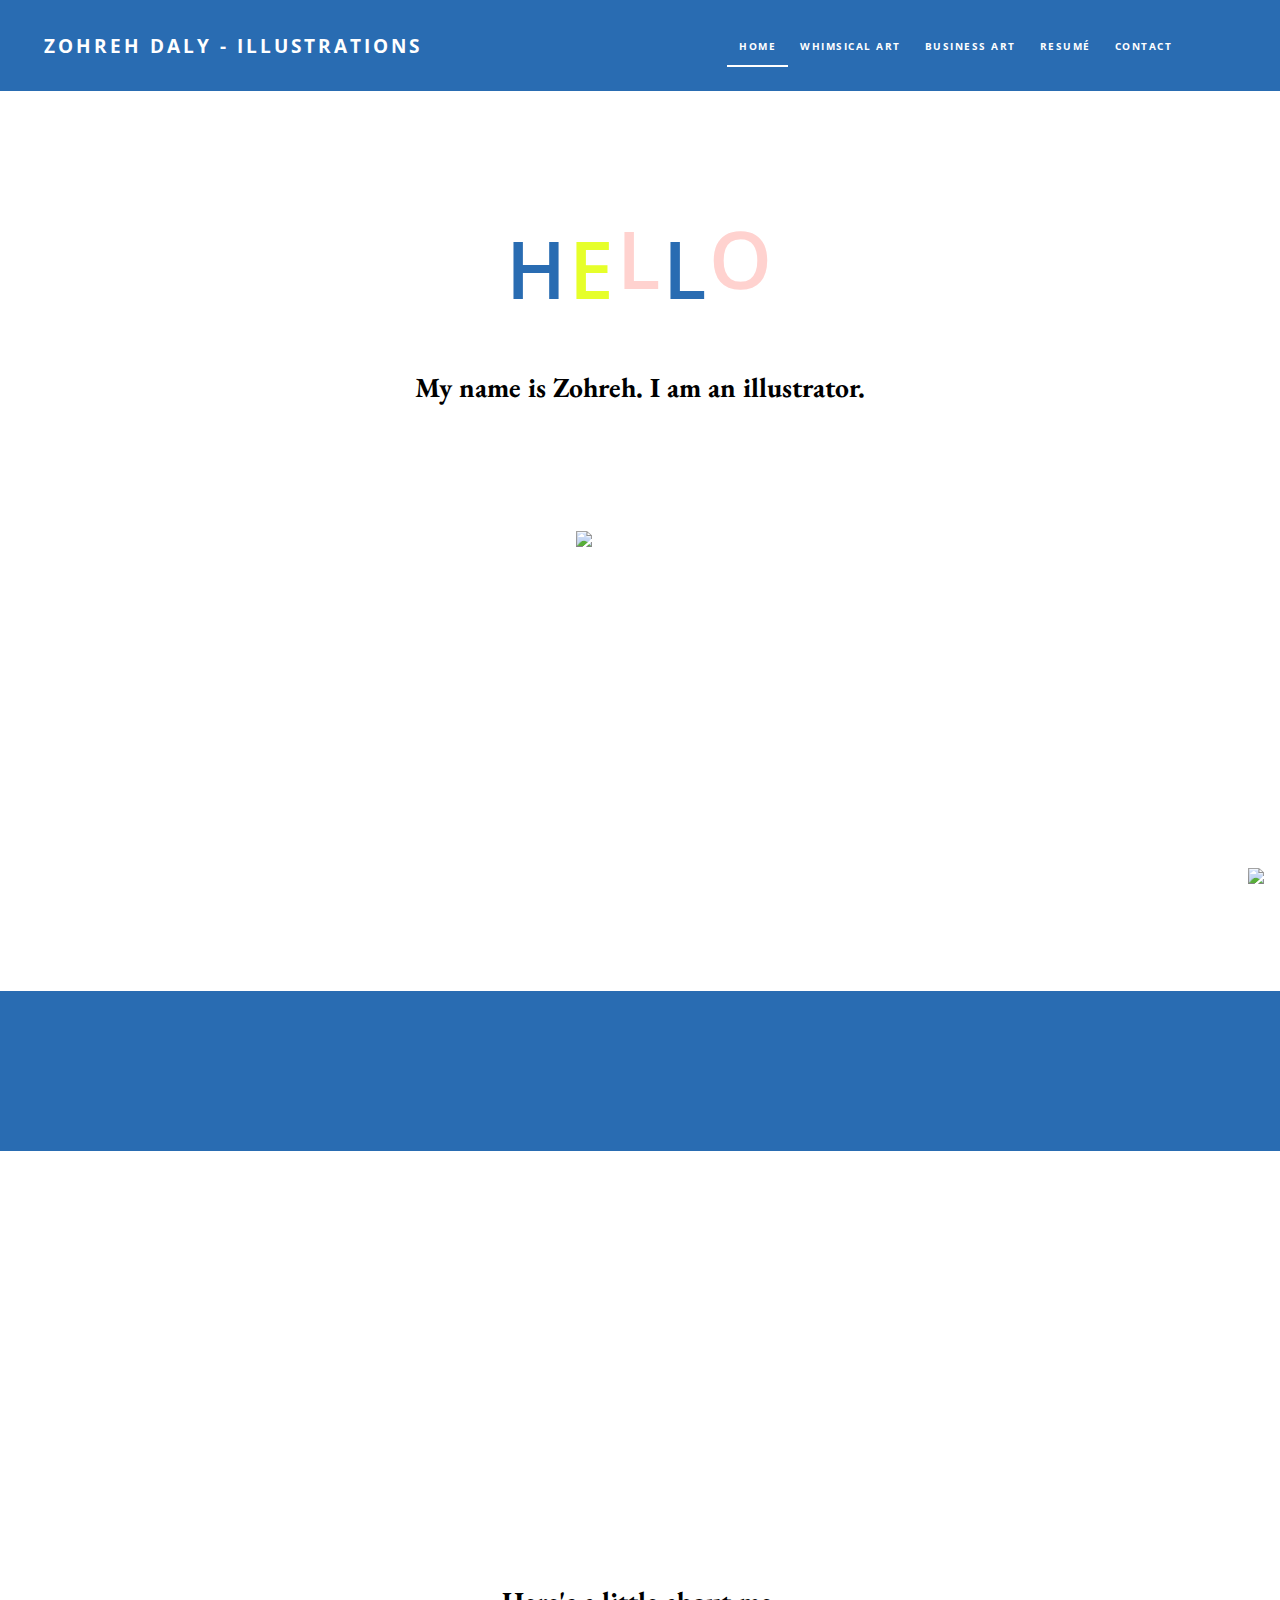
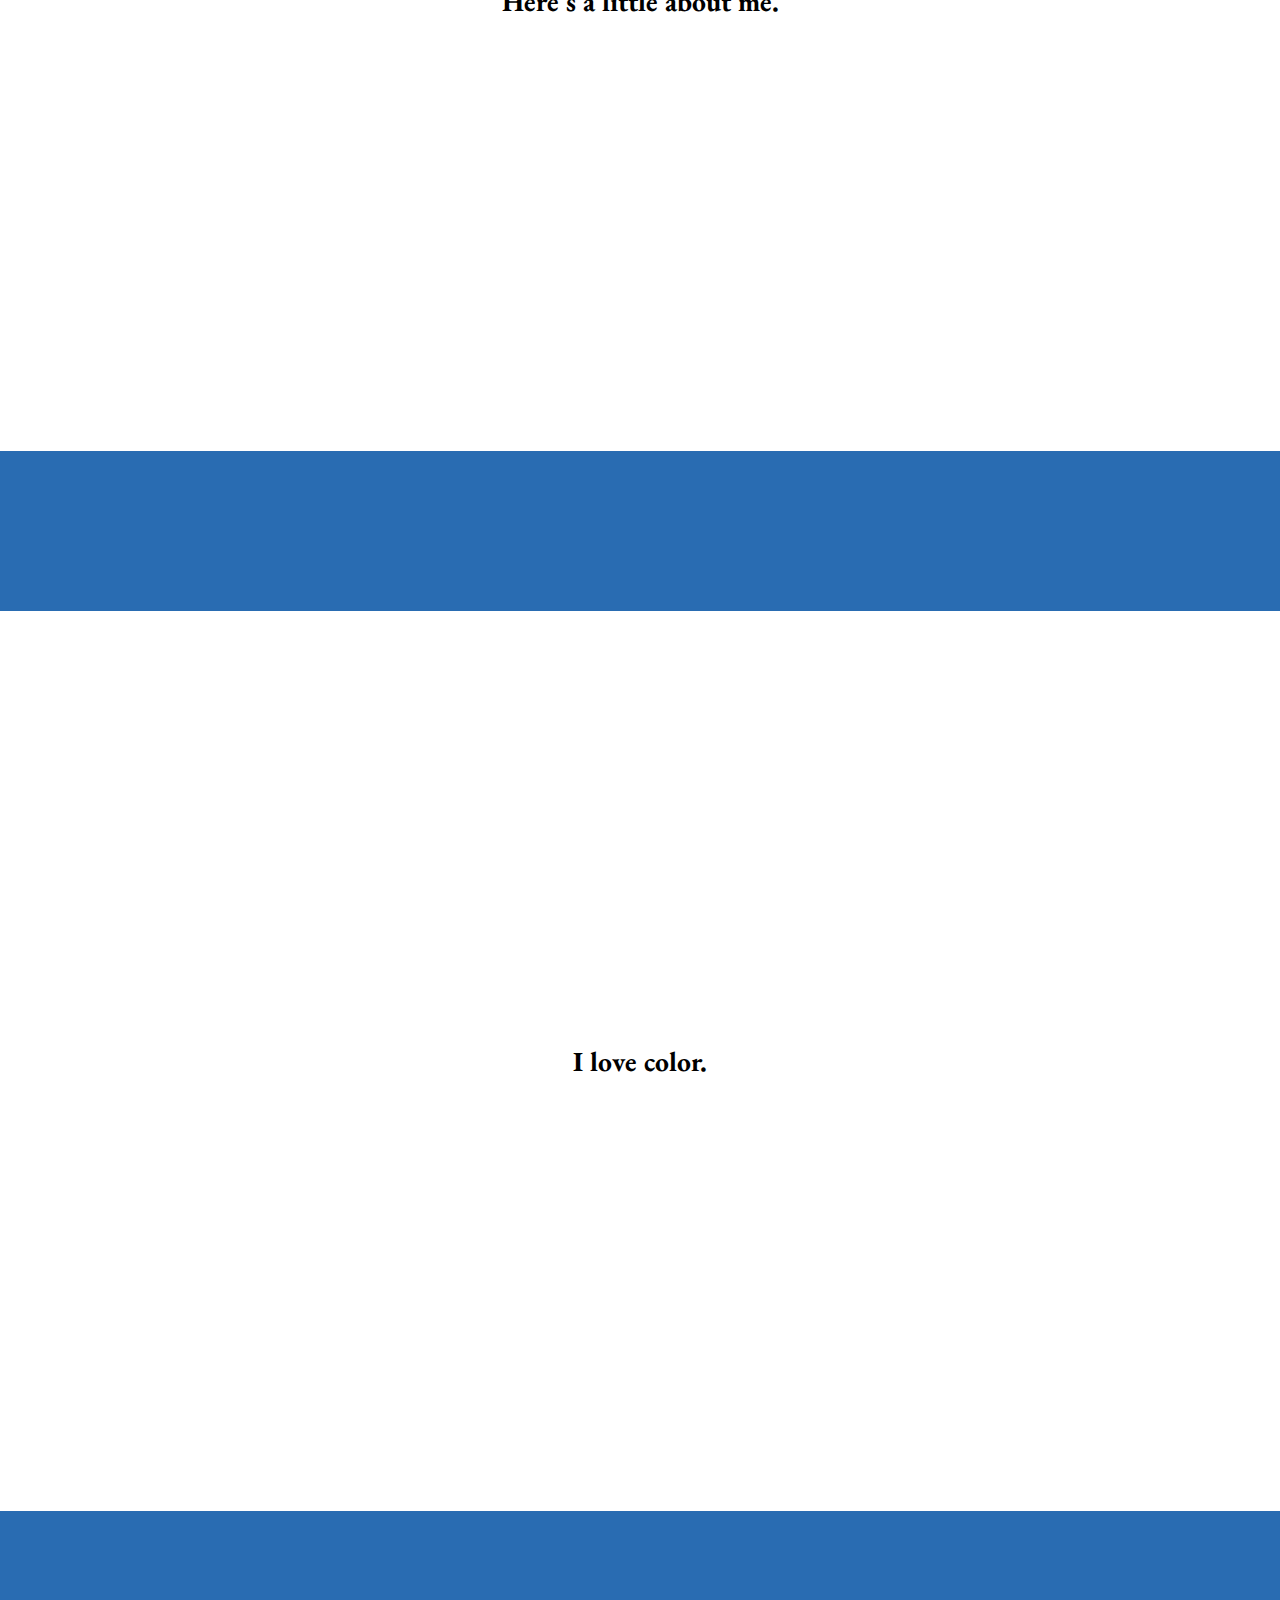
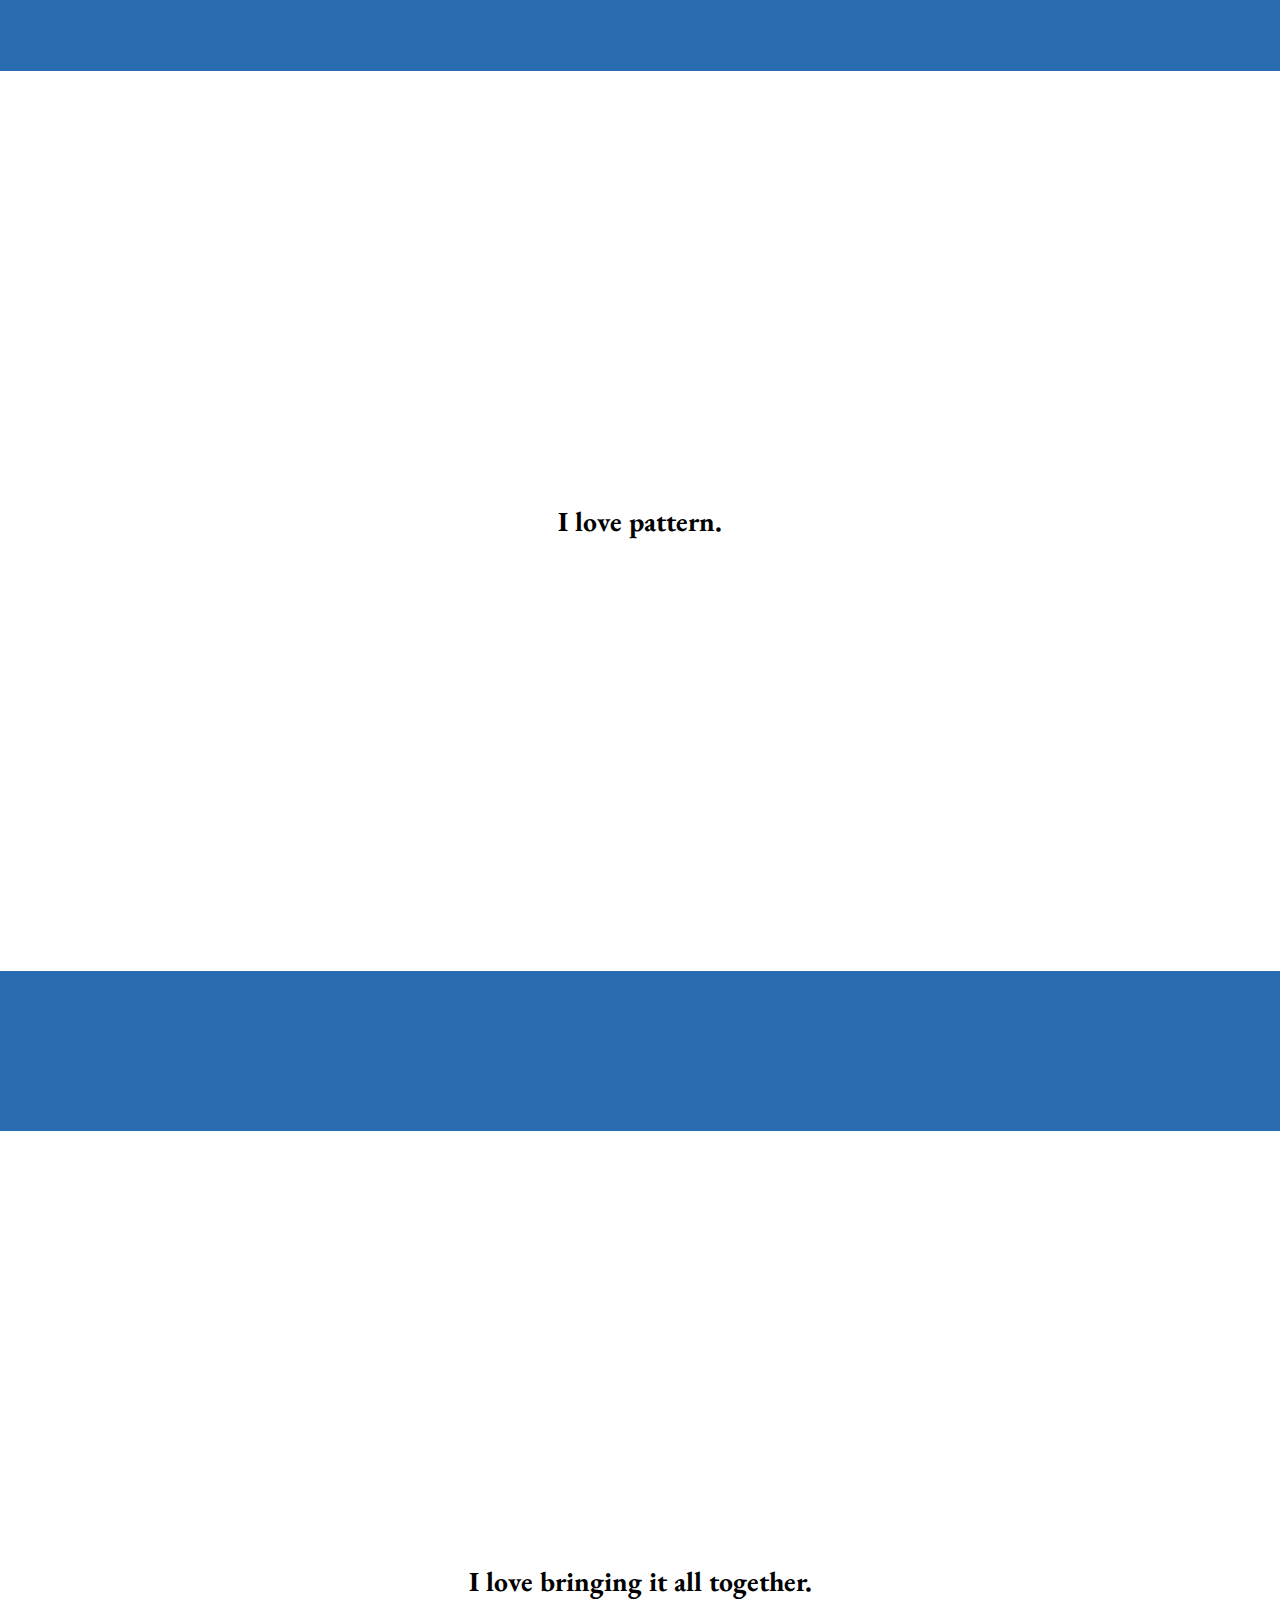
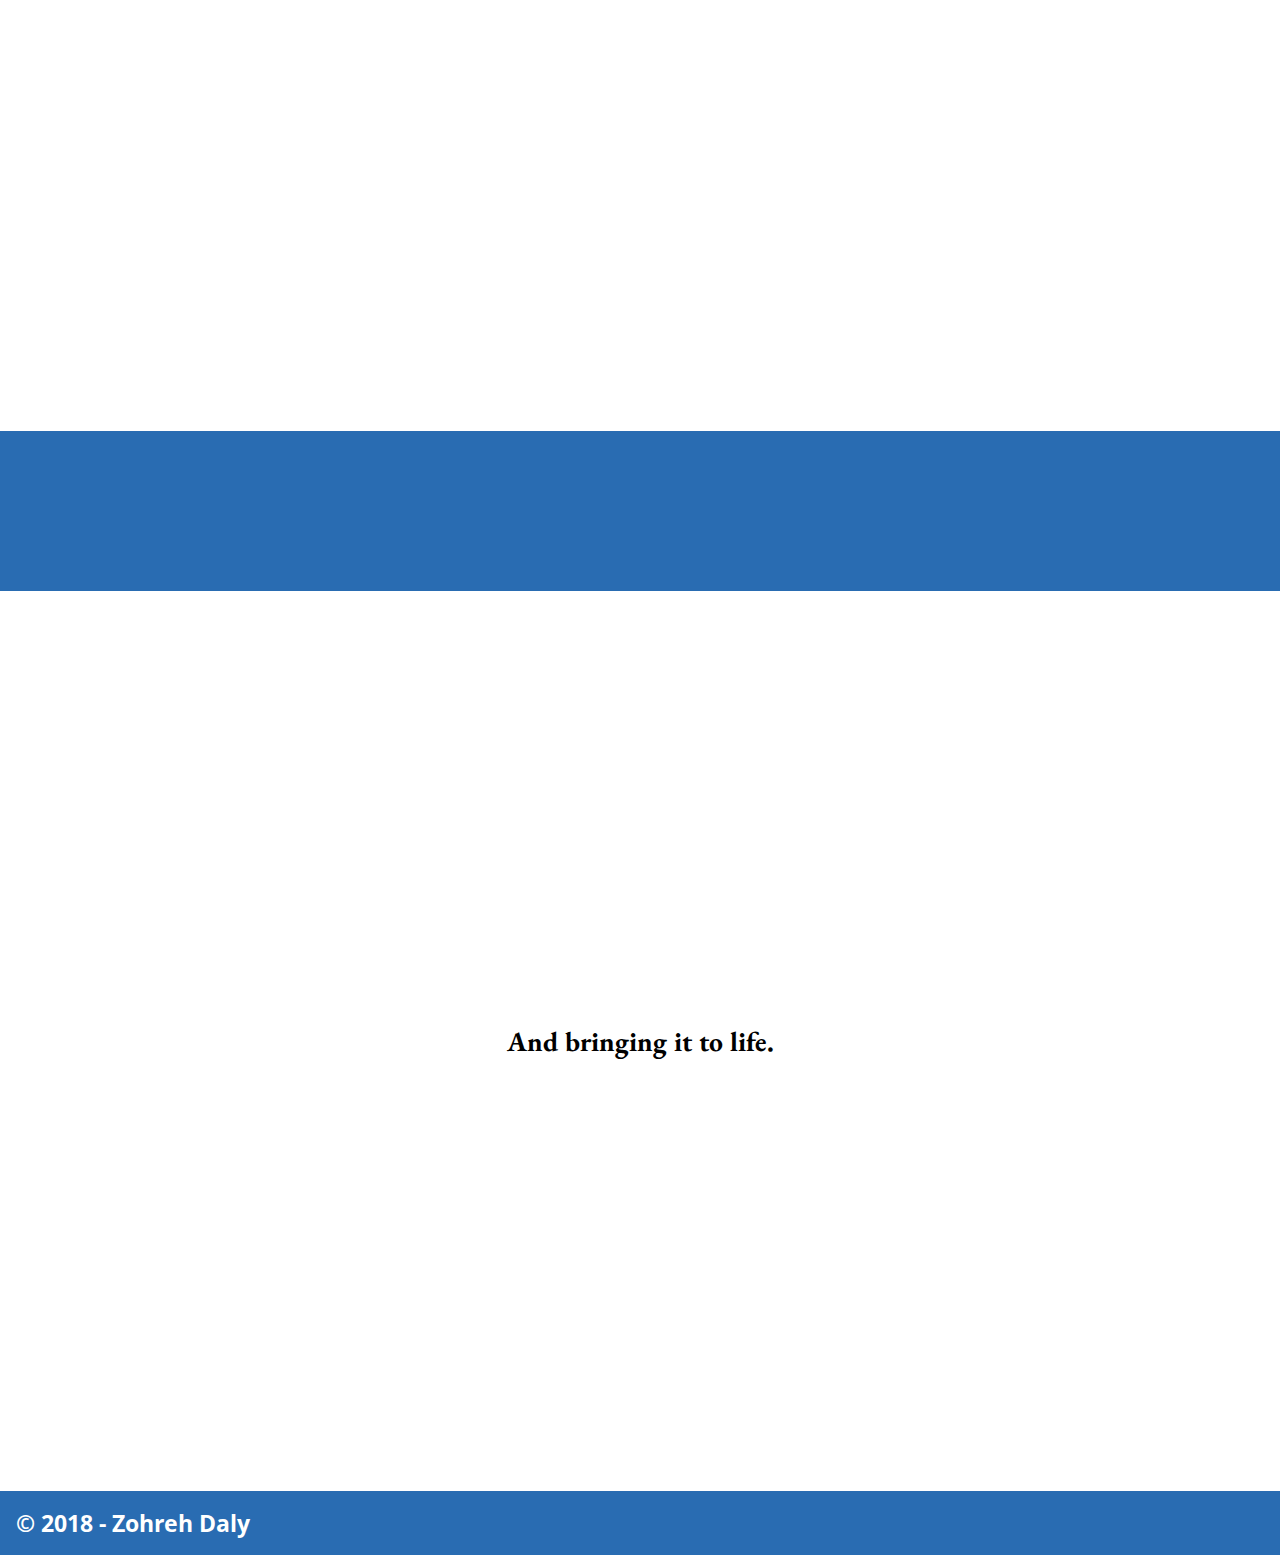
==== index.html @ 0af5d408 "Add files via upload" ====
<!DOCTYPE html>
<html>
	<head>
		<meta charset="UTF-8">
		<meta name="viewport" content="width=device-width,initial-scale=1">
		<title>Zohreh Daly Illustrations</title>
		<link rel="stylesheet" href="stylesheet.css" type="text/css">
		<link href="https://fonts.googleapis.com/css?family=Open+Sans:400,600,700" rel="stylesheet">
		<link href="https://fonts.googleapis.com/css?family=EB+Garamond:400,400i" rel="stylesheet">
		<link rel="icon" type="image/png" sizes="32x32" href="/favicon-32x32.png">
		<link rel="icon" type="image/png" sizes="16x16" href="/favicon-16x16.png">
		<link rel="manifest" href="/site.webmanifest">
		<link rel="mask-icon" href="/safari-pinned-tab.svg" color="#5bbad5">
		<meta name="msapplication-TileColor" content="#da532c">
		<meta name="theme-color" content="#ffffff">
	</head>
	
	<body>
		<header>
			<nav class="page-nav" id="page-nav">
					<a href="index.html" class="logo">Zohreh Daly - Illustrations</a>

				<ul class="nav-listings">    
					<li><a href="index.html" class="nav-link nav-current">Home</a></li>
					<li><a href="whimsy.html" class="nav-link">Whimsical Art</a></li>
					<li><a href="business.html" class="nav-link">Business Art</a></li>
					<li><a href="resume.html" class="nav-link">Resumé</a></li>
					<li><a href="contact.html" class="nav-link">Contact</a></li>
				</ul>
			</nav>
		</header>
		
		<main class="homepage">
			<div class="greeting">
				<div class="meta-hello">
					<h1 class="hello"><span class="letter-transC">H</span><span class="letter-transA">E</span><span class="letter-transB">L</span><span class="letter-transC">L</span><span class="letter-transB">O</span></h1>
					<h5 class="tagline">My name is Zohreh.  I am an illustrator.</h5>
				</div>	
				
				<div class="prompt">
					<img src="images/arrow.png" class="prompt-image">
				</div>
			</div>

			<div class="greeting greeting-alpha">
				<h5 class="tagline">Here's a little about me.</h5>
			</div>

			<div class="greeting greeting-beta">
				<h5 class="tagline">I love color.</h5>
			</div>

			<div class="greeting greeting-gamma">
				<h5 class="tagline">I love pattern.</h5>
			</div>

			<div class="greeting greeting-delta">
				<h5 class="tagline">I love bringing it all together.</h5>
			</div>

			<div class="greeting greeting-epsilon">
				<h5 class="tagline">And bringing it to life.</h5>
			</div>
			
			<a href="#page-nav"><img src="images/top.png" class="reset-page"></a>
		</main>

		<footer>
			<h4 class="footer-text"> &copy; 2018 - Zohreh Daly</h4>
		</footer>
	</body>
</html>
---- stylesheet.css ----
/*
============================================
PAGE LAYOUT
============================================
 */
body, html, main {
	margin: 0;
}

main {
	padding-left: 1rem;
	padding-right: 1rem;
}
section {
    border-bottom: 5px solid var(--color-primary-cool);
	padding-bottom: 3rem;
}

section:last-child {
  	border-bottom: none;
}

.homepage {
	width: 100vw;
	padding: 0;
}


@media( min-width: 900px ) {
    main {
        margin: 0 auto;
        width: 75vw;
    }
}



/*
============================================
COLORS
============================================
 */

:root { 
	--color-accent-dark: #B3A1A1;
	--color-gray: #4B4444;
	--color-primary-cool: #296CB2;
	--color-primary-electric: #E6FF2A;	
	--color-primary-warm: #FFD2CF;
	--color-white: #FFF;
}



/*
============================================
TYPOGRAPHY
============================================
 */

:root {
    --scale-ratio: 1.2;

    --primary-font: 'Open Sans', Arial, sans-serif;
    --secondary-font: 'EB Garamond', serif;
    
    
    --font-size-super:  calc( 1rem * var(--scale-ratio) * var(--scale-ratio) * var(--scale-ratio) * var(--scale-ratio) * var(--scale-ratio) * var(--scale-ratio) );;
    --font-size-xxxl:   calc( 1rem * var(--scale-ratio) * var(--scale-ratio) * var(--scale-ratio) * var(--scale-ratio) * var(--scale-ratio) );
    --font-size-xxl:    calc( 1rem * var(--scale-ratio) * var(--scale-ratio) * var(--scale-ratio) * var(--scale-ratio) );
    --font-size-xl:     calc( 1rem * var(--scale-ratio) * var(--scale-ratio) * var(--scale-ratio) );
    --font-size-lg:     calc( 1rem * var(--scale-ratio) * var(--scale-ratio) );
    --font-size-med:    calc( 1rem * var(--scale-ratio) );
    --font-size-sm:     calc( .65rem * var(--scale-ratio) );
    --font-size-tiny:   calc(.5rem * var(--scale-ratio) );
    
    --margin-tiny: 		.5rem;
    --margin-standard:  2rem;
    --margin-large:     calc( var(--margin-standard) * 1.5 );
    --margin-small:     calc( var(--margin-standard) / 1.5 );


    --line-height-biggest:  2.50;
    --line-height-bigger:   2.00;
    --line-height-big:      1.85;
    --line-height-med:      1.75;
    --line-height-normal:   1.50;
   }

h1, h2, h3, h4 {
	color: var(--color-gray);
	font-family: var(--primary-font);
}

h1 {
	font-size: var(--font-size-xxxl);
    font-weight: 700;
    letter-spacing: 3px;
    line-height: var(--line-height-normal);
    text-transform: uppercase;
}

h2 {
	font-size: var(--font-size-xxl);	
	font-weight: 700;
	letter-spacing: 3px;
	text-transform: uppercase;
}

h3 {
	font-size: var(--font-size-xl);
	font-weight: 600;
	text-transform: uppercase;
}

h4 {
	font-size: var(--font-size-lg);
}

h5, text {
	font-size: var(--font-size-med);
	font-family: var(--secondary-font);
}

a:link {
    color: var(--color-primary-cool);
    outline: none;
    text-decoration: none;
    transition: transform .2s;
}

a:visited {
	color: var(--color-accent-dark);
}

/* no hover state */

a:action {
	background-color: var(--color-primary-electric);
	color: var(--color-primary-cool);
}

a:focus { 
	box-shadow: 0 0 0 5px var(--color-primary-cool);
}

address {
	font-size: var(--font-size-med);
	font-style: none;
}

li {
	color: var(--color-gray);
	font-family: var(--secondary-font);
	font-size: var(--font-size-med);
	line-height: var(--line-height-big);
}

p {
	font-family: var(--secondary-font);
	font-size: var(--font-size-med);
}
.active-link {
	color: var(--color-primary-cool);
}

.visited-link {
	color: var(--color-accent-dark);
}

.hello {
	color: var(--color-primary-electric);
	display: inline-block;
	font-family: var(--primary-font);
	font-size: 5em;
	font-weight: 600;
	margin: 0;
	padding: 0;
}

.letter-transA {
	animation: bounceZ .25s infinite alternate;
	color: var(--color-primary-electric);
    display: inline-block;
    margin: 0;
	padding: 0;
	position: relative;
    top: 5px; 
}

.letter-transB {
	animation: bounceY .5s infinite alternate;
	bottom: 5px;
    color: var(--color-primary-warm);
    display: inline-block;
    margin: 0;
	padding: 0;
    position: relative;
}

.letter-transC {
    animation: bounceX .25s infinite alternate;
    color: var(--color-primary-cool);
    display: inline-block;
    margin: 0;
    padding: 0;
    position: relative;
    top: 5px;
}

.meta-hello {
	padding-top: 7rem;
	text-align: center;
}

.prompt {
	font-size: 15px;
	margin-top: 5rem;
}

.prompt-image {
    animation: bounceY .5s infinite alternate;
    display: block;
    margin-left: auto;
    margin-right: auto;
    width: 20vw;
}

.squishy {
	letter-spacing: -.5em;
}

@media( min-width: 900px ) {
	.prompt-image {
		padding-bottom: 10rem;
		width: 10vw;
	}
}
/*
============================================
HEADER COMPONENT
============================================
 */

 header {
 	background-color: var(--color-primary-cool);
 	width: 100%;
 }

.logo {
	font-size: var(--font-size-lg);
	font-weight: 700;
	letter-spacing: 3px;
	display: block;
	text-align: center;
	text-transform: uppercase;
}

.nav-listings {
	align-items: center;
	display: flex;
	flex-direction: column;
}

.nav-link {
	font-size: 15px;
	font-weight: 700;
	letter-spacing: .15em;
}

.nav-current {
	text-decoration: underline;
}

.page-nav {
  	align-items: center;
    display: flexbox;
    flex: column;
    font-family: var(--primary-font);
    justify-content: space-around;
}
.page-nav a:link {
    color: var(--color-white);
    padding: .75rem;
}

.page-nav a:visited {
	color: var(--color-white);
}

.page-nav a:hover {
    border-bottom: none;
    color: var(--color-primary-electric);
}

.page-nav a:action {
	background-color: var(--color-primary-electric);
	border-bottom: none;
	color: var(--color-primary-cool);
}

.page-nav a:focus {
	border-bottom: none;
	box-shadow: 0 0 0 4px var(--color-primary-warm);
}    

.page-nav li { 	
    font-family: var(--primary-font);
    font-size: var(--font-size-sm);
    font-weight: 600;
    letter-spacing: 1em;
    margin: 0;
    padding: 0;
    text-transform: uppercase;
}

.page-nav ul {
    list-style-type: none;
    margin: 0;
    padding: 0;
}

.tagline {
	font-family: var(--secondary-font);
	font-size: var(--font-size-xl);
	max-width: 80vw;
	text-align: center;
}

.tagline-example {
	font-family: var(--secondary-font);
	font-size: var(--font-size-xl);
}



@media( min-width: 900px ) {
	
	.nav-listings {
  		flex-direction: row;
  	}

  	.nav-link {
		font-size: 10px;
	
	}
	.page-nav {
	    display: flex;
	    flex-direction: row;
	    justify-content: space-between;
	    margin-left: 2rem;
	    padding: 1.25rem 0;
	    width: 90%;
  	}

  	.page-nav a:link {
  		text-decoration: none;
  	}

  	
	.logo {
		font-size: var(--font-size-med);
		font-weight: 700;
		letter-spacing: 3px;
	}

	.nav-current {
		border-bottom: solid 2px var(--color-white);
	}

}

/*
============================================
FOOTER COMPONENT
============================================
 */

footer {
    background: var(--color-primary-cool);
    background-size: cover;
    margin: 0;
}

.footer-text{
    background: var(--color-primary-cool);
    color: var(--color-white);
    padding: 1rem;
    margin: 0;
}

.reset-page {
	position: fixed;
	right: 1rem;
	bottom: 1rem;
	max-width: 5rem;
	height: contain;
}


/*
===============================================
NAVIGATION IN MAIN
===============================================
*/

.basic-list: {
	background-color: var(--color-white);
	font-family: var(--primary-font);
}



/*
===============================================
IMAGES
===============================================
*/

.mini-con {
	height: contain;
	max-width: 50px;
}

.accent-image {
	max-width: 15rem;
	display: block;
	margin: auto;
	z-index: -1;

}

.mini-logo {
	margin: auto;
	padding-top: 1.5rem;
}

.motif {
	z-index: -5
}



/*
===============================================
BUTTONS
===============================================
*/

button {
    background-color: var(--color-primary-cool);
    border-radius: 100px;
    border-style: none;
    color: var(--color-white);
    display: block;
    font-family: var(--primary-font);
    font-size: var(--font-size-sm);
    font-style: normal;
    font-weight: 600;
    letter-spacing: .1em;
    margin: 1rem auto;
    outline: none;
    padding: 1em 2.5em;
    text-decoration: none;
    text-transform: uppercase;

}

button a {
	color: var(--color-white) !important;
}

button:visited {
	color: var(--color-white) !important;
}

button:hover {
	background-color: var(--color-white);
	box-shadow: 0 0 0 2px var(--color-primary-cool);
	color: var(--color-primary-cool) !important;
	font-weight: 600;
	transition: transform .2s;
}

button:active {
	box-shadow: inset 0 0 0 3px var(--color-primary-cool);
}

button:focus {
	box-shadow: 0 0 0 5px var(--color-primary-warm);
}

.active {
	box-shadow: inset 0 0 0 3px var(--color-primary-cool);
	background-color: var(--color-white);
	color: var(--color-primary-cool) !important;
	font-weight: 600;
}

.focus {
	box-shadow: 0 0 0 5px var(--color-primary-warm);
}

.hover {
	background-color: var(--color-white);
	box-shadow: 0 0 0 2px var(--color-primary-cool);
	color: var(--color-primary-cool) !important;
	font-weight: 600;
	transition: transform .2s;
}
/*
===============================================
LAYOUT
===============================================
*/
.align {
	align-items: center;
	display: flex;
	justify-content: center;
}

.greeting {
	align-items: center; 
	border-bottom: 10rem solid var(--color-primary-cool);
	display: flex;
	flex-direction: column;
	height: 100vh;  
}

.greeting-alpha {
	background-attachment: fixed; 
	background-image: url(images/smug.png);
	background-position: right; 
	background-repeat: no-repeat;
	background-size: cover;
	justify-content: center; 
}

.greeting-beta {
	background-image: url(images/color.svg);
	background-attachment: fixed; 
	background-position: top; 
	background-repeat: no-repeat; 
	background-size: contain; 
	justify-content: center;	    
}
.greeting-gamma {
	background-attachment: fixed;
	background-image: url(images/tiles.svg);
	background-position: bottom; 
	background-repeat: repeat-x;
	background-size: 30vh;
	justify-content: center; 
}

.greeting-delta {
	background-attachment: fixed; 
	background-image: url(images/desktop-background.jpg);
	background-position: bottom;     	
	background-repeat: no-repeat; 
	background-size: contain;
    justify-content: center;
}

.greeting-epsilon {
	background-attachment: fixed;
	background-image: url(images/village-desktop.gif); 
	background-position: bottom;     	
	background-repeat: no-repeat; 
	border-bottom: none;   
    background-size: contain;
    border-bottom: none;
    height: 100vh;
    justify-content: center;
}

.hero-text {
	color: var(--color-primary-cool);
	font-family: var(--primary-font);
	font-size: 5em;
	letter-spacing: .3em;
	text-align: center;
	text-transform: uppercase;
}

.primary-background {
	background-color: var(--color-primary-cool);
	padding-top: 7rem;
	padding-bottom: 7rem;
	font-size: var(--font-size-xxxl);
	color: var(--color-white);
}

.primary-background-text {
	max-width: 40em;
	margin: auto;
}
.resume {
	margin: auto;
	max-width: 40em;
	color: var(--color-gray);
}

.resume-header {
	color: var(--color-primary-cool);
	display: flex;
	justify-content: space-between;
	padding-bottom: 1rem;
}

.resume-name {
	display: block;
	margin-bottom: 0;
}

.resume-location {
	font-style: italic;
}

.resume-tagline {
	color: var(--color-gray);
	margin: 0;
	padding: 0;
}

.resume-identify {
	margin-bottom: 0;
}

.resume-heading {
	margin-bottom: 0;
	margin-top: 0;
}

@media (min-width: 900px) {
	

	.greeting-gamma {
		background-position: left; 
		background-repeat: repeat-y;
		background-size: 40vw; 
	}

	.greeting-delta {
		background-size: cover;
	  
	}
}


/*
===============================================
FORMS
===============================================
*/

form {
	color: var(--color-gray);
	width: 40em;
	max-width: 80vw;
	margin: auto;
	padding-bottom: 3rem;
	padding-top: 2rem;

}

input {
	display: block;
	font-family: var(--secondary-font);
	font-size: var(--font-size-med);
	width: 90%;
	outline: 2px solid var(--color-gray);
	padding: .5rem;
	margin-bottom: 2rem; 
	cursor: pointer;
}

textarea {
	display: block;
	font-family: var(--secondary-font);
	font-size: var(--font-size-med);
	width: 90%;
	outline: 2px solid var(--color-gray);
	padding: .5rem;
	margin-bottom: 2rem;
	cursor: pointer;
}

input: hover {
	box-shadow: 0 0 0 5px var(--color-primary-cool);
	transition: transform .2s;

}

textarea: hover {
	box-shadow: 0 0 0 5px var(--color-primary-cool);
	transition: transform .2s; 
}

input: action {
	box-shadow: 0 0 0 5px var(--color-primary-cool);
	transition: transform .2s;

}

textarea: action {
	box-shadow: 0 0 0 5px var(--color-primary-cool);
	transition: transform .2s; 
}

input: focus {
	box-shadow: 0 0 0 5px var(--color-primary-cool); 
}

textarea: focus {
	box-shadow: 0 0 0 5px var(--color-primary-cool); 
}


textarea {
	height: 5rem;
}

label {
	font-family: var(--secondary-font);
	font-weight: 600;
	font-size: var(--font-size-med);
	text-transform: uppercase;
	letter-spacing: .25em;
	display: block;
	padding-bottom: .5rem;

}

.form-header {
	margin: auto;
	max-width: 40em;
	display: flex;
	justify-content: space-between;
	padding-bottom: 1rem;
}


/*
============================================
CARDS
============================================
 */


.card { 
    background: var(--color-white);
    cursor: pointer;
    display: flex;                
    flex-flow: column;
    justify-content: space-between;  
    padding: .5rem;
}

.card-image {
    width: 100%;
    object-fit: contain;
}

.card-text {
	color: var(--color-gray);
	text-transform: uppercase;
    letter-spacing: .15em;
    text-decoration: none;
    text-align: center;
    font-weight: 600;
    object-position: bottom;
    align-self: bottom;
}

.card-text-subscript {
	font-size: var(--font-size-med);
	text-transform: none;
	font-style: italic;
	letter-spacing: 0;
	font-weight: 500;

}

.case-study {
	animation: text-pop-up-top 0.75s cubic-bezier(0.250, 0.460, 0.450, 0.940) infinite alternate both;
}

.multiple-images {
	display: grid;
	grid-template-columns: 1fr;
	grid-column-gap: 5rem;
	grid-row-gap: 7rem;
	margin: 0 auto;
	width: 100%;
	}

.solo-image, .diagram {
	display: block;
	margin: 0 auto;
	width: 100%;
	background-color: var(--color-white);
	padding: 1rem;
	
}

.slides {
	display: block;
	margin: 0 auto;
	width: 100%;
	background-color: var(--color-white);
}



@media(min-width: 900px) {
    .multiple-images {
  		width: 70vw;
    }

    .solo-image, .diagram {
    	width: 70vw;
    }

    .slides {
		width: 70vw;
	}
}

@media(min-width: 1200px) {
    .multiple-images {
		grid-template-columns: 1fr 1fr 1fr;
    	width: 60vw;
	}

	.slides {
		width: 20vw;
	}

	.solo-image {
		width: 40vw;
	}

	.diagram {
		width: 50vw;
		padding: 5rem;
	}

	.card:hover {
    	box-shadow: 0px 0px 38px 2px rgba(0,0,0,0.75);
    	transform: scale(2);
    	transition: transform .2s;
	}

	.card:focus, .solo-image:focus {
		box-shadow: 0 0 0 5px var(--color-primary-cool);
	}
}

@media(min-width: 2000px) { /*for fancy computers*/
    .multiple-images {
		grid-template-columns: 1fr 1fr 1fr 1fr;
	}
}
/*
============================================
ANIMATIONS
============================================
 */
@keyframes bounceX {
  from {
    transform: translateY(0px);
  }
  to {
    transform: translateY(-5px);
  }
}

@keyframes bounceY {
  from {
    transform: translateY(0px);
  }
  to {
    transform: translateY(10px);
  }
}

@keyframes bounceZ {
  from {
    transform: translateY(0px);
  }
  to {
    transform: translateY(-10px);
  }
}

@keyframes text-pop-up-top {
  0% {
            transform: translateY(0);
            transform-origin: 50% 50%;
    text-shadow: none;
  }
  
  100% {
            transform: translateY(-10px);
            transform-origin: 50% 50%;
    }
}
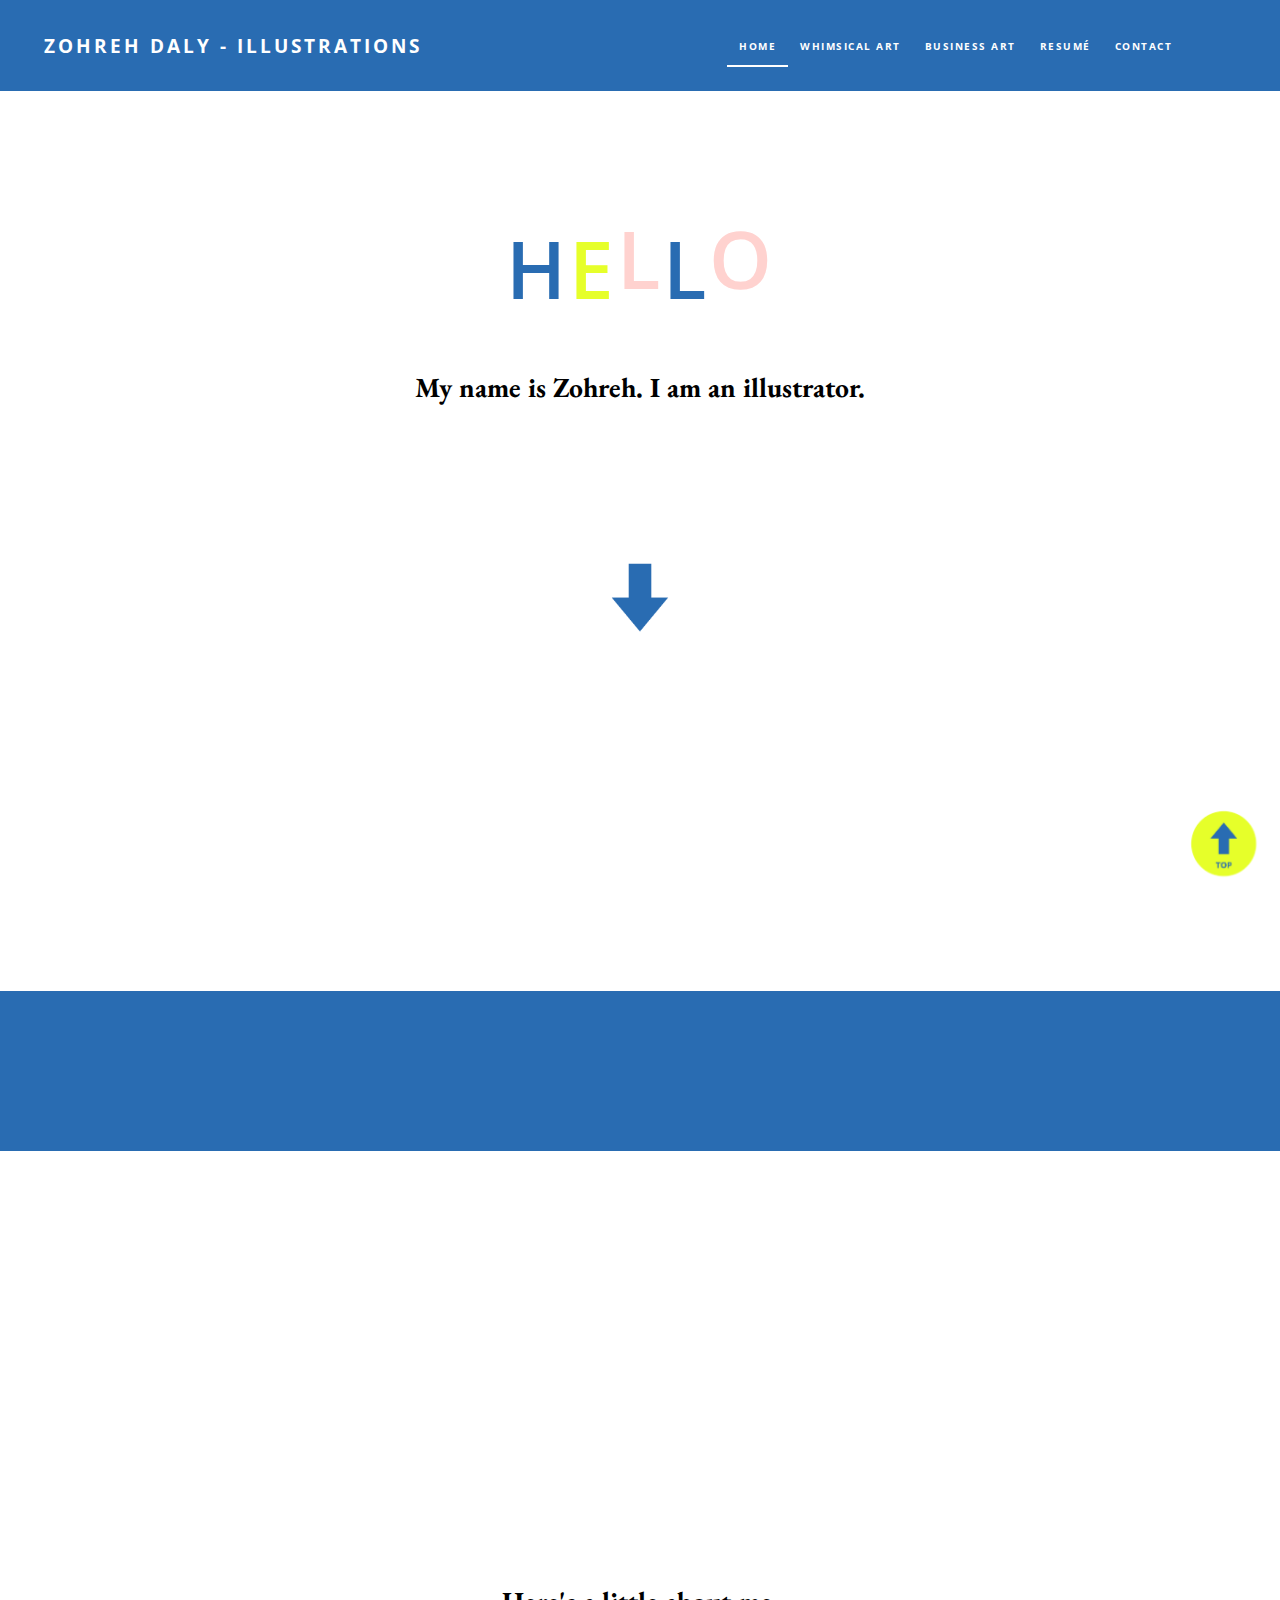
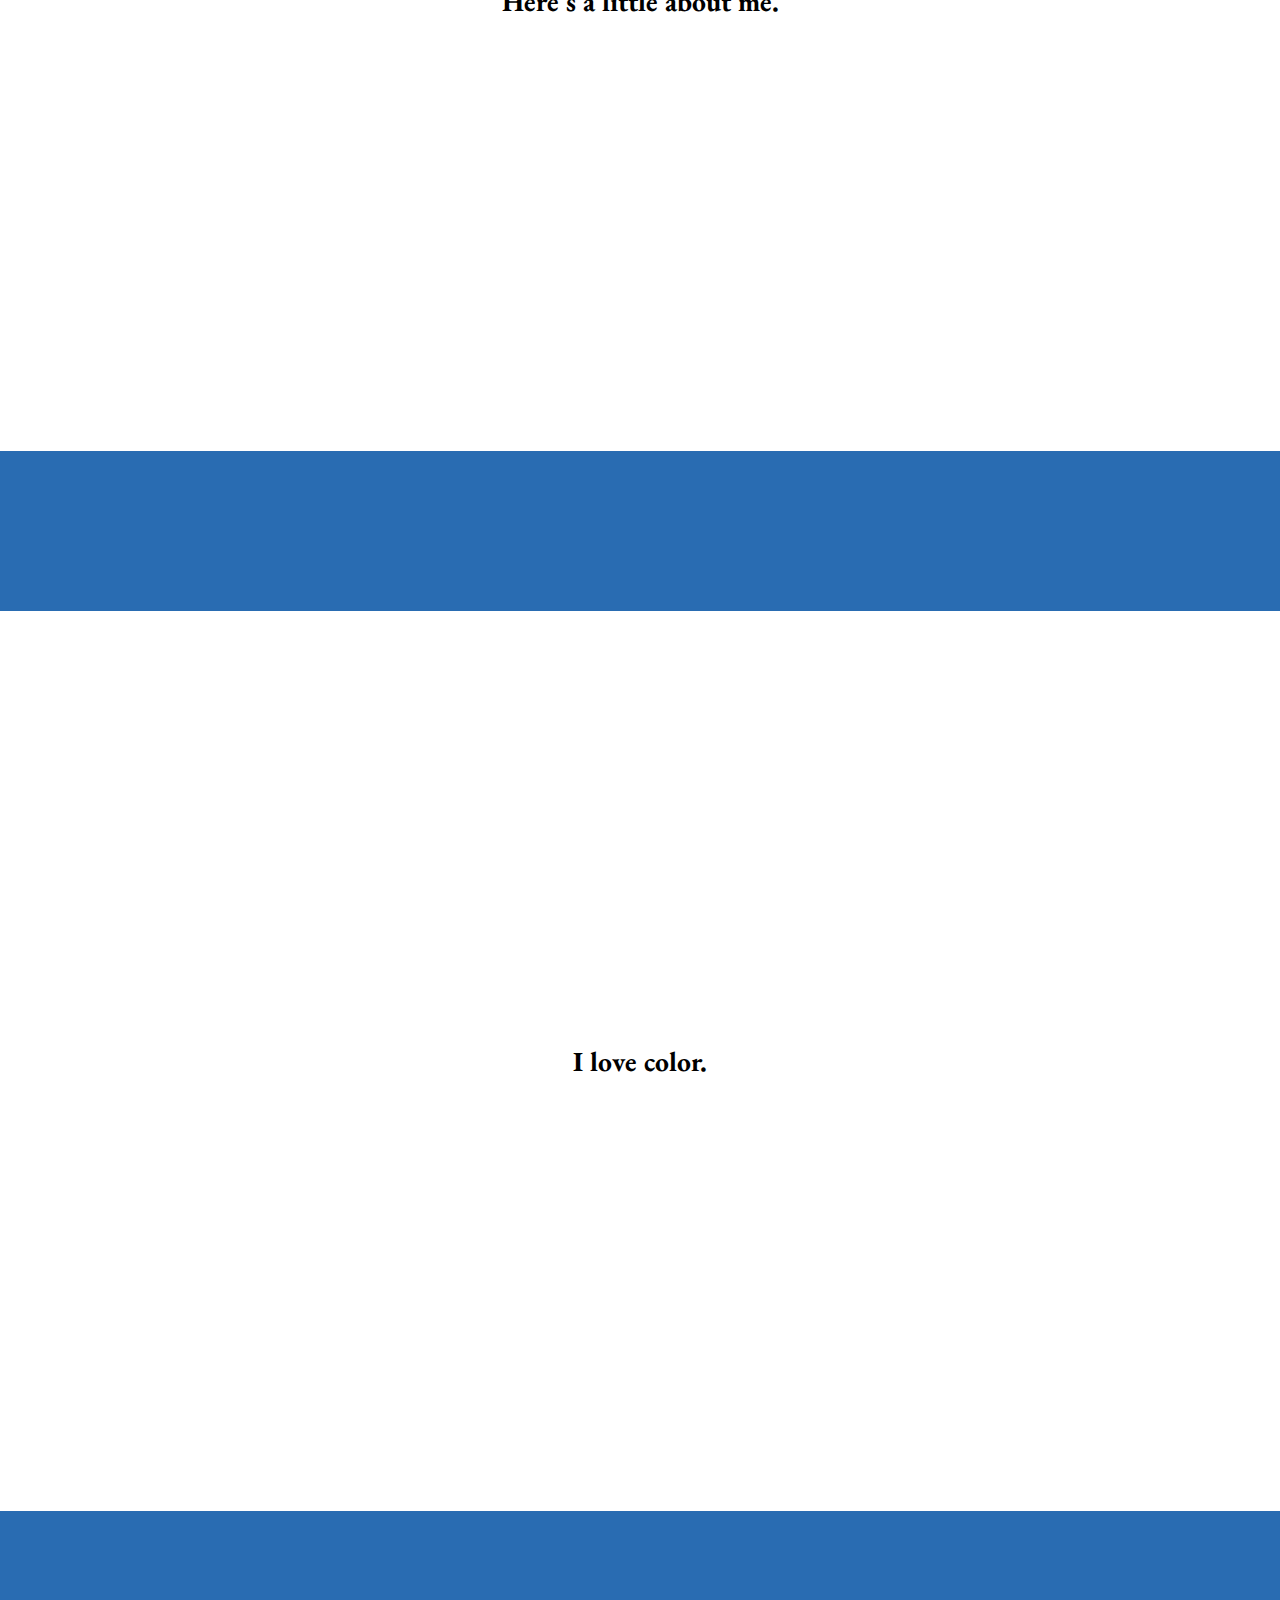
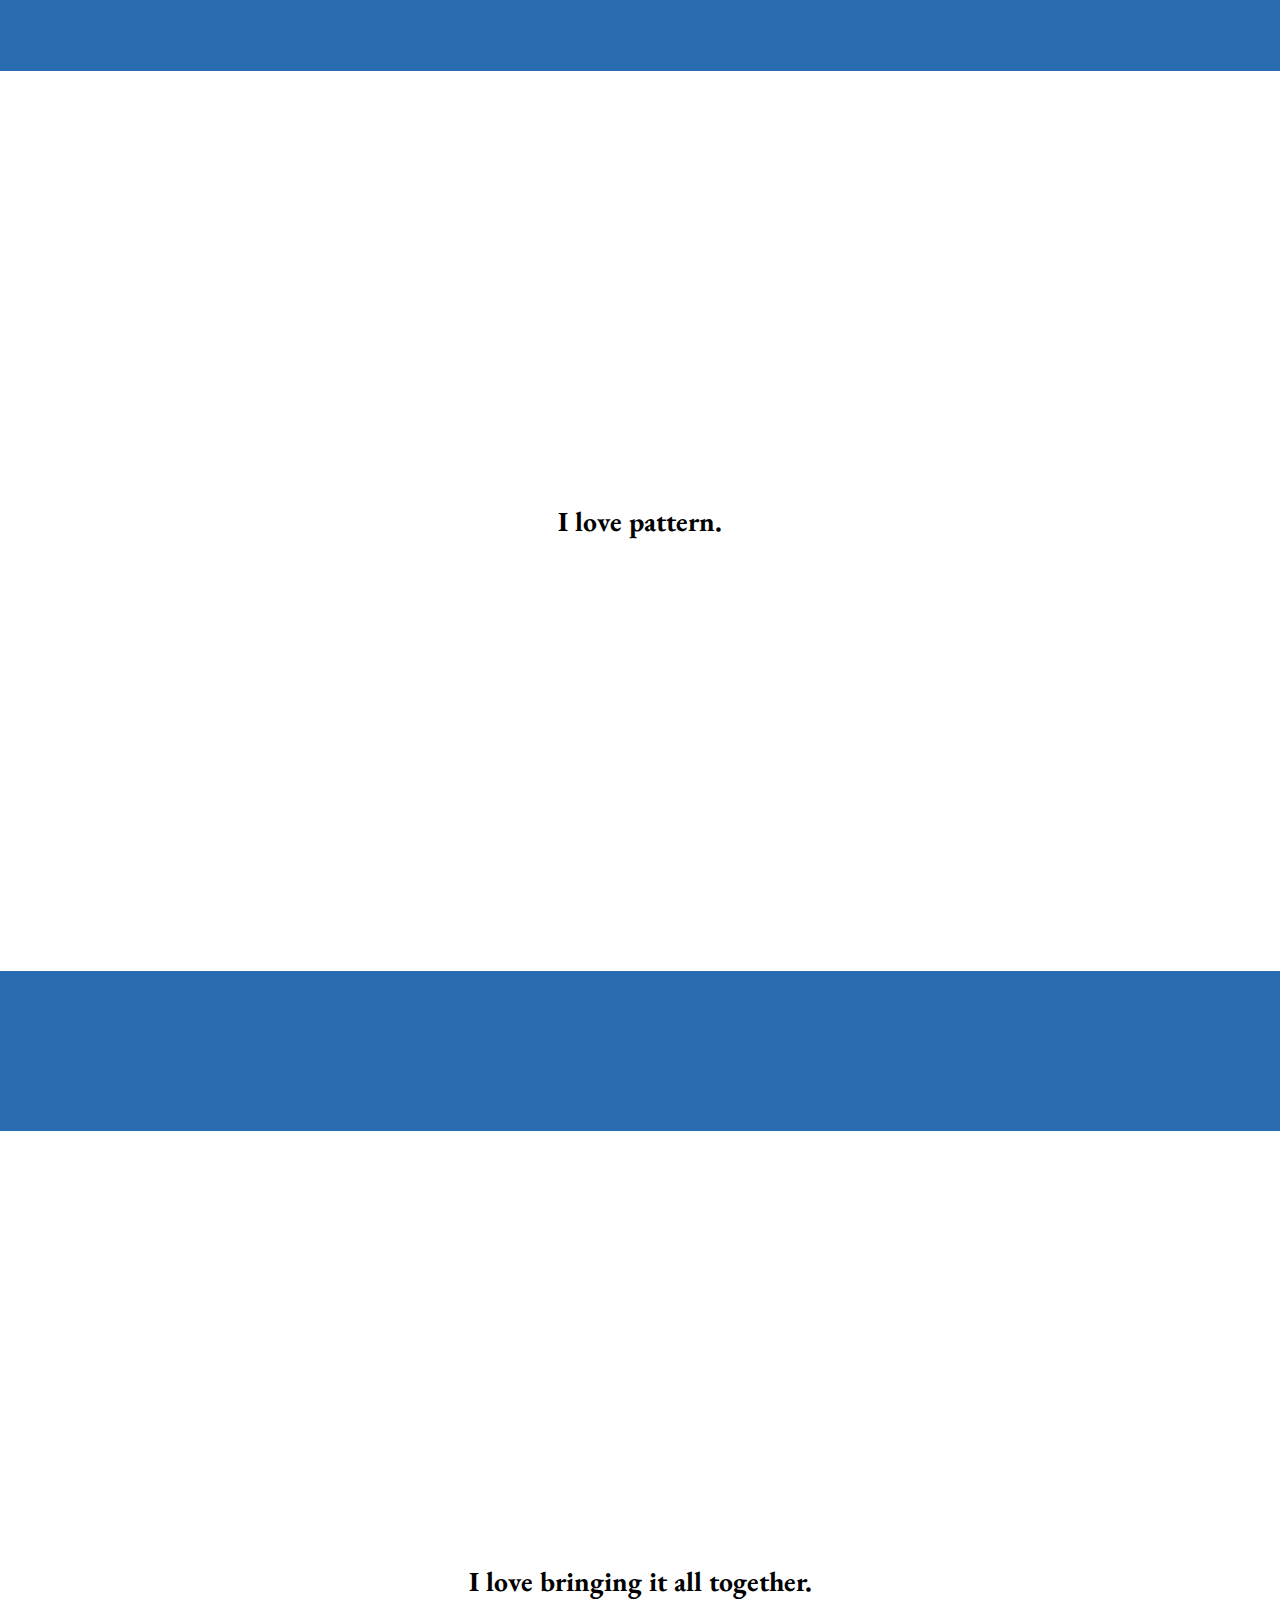
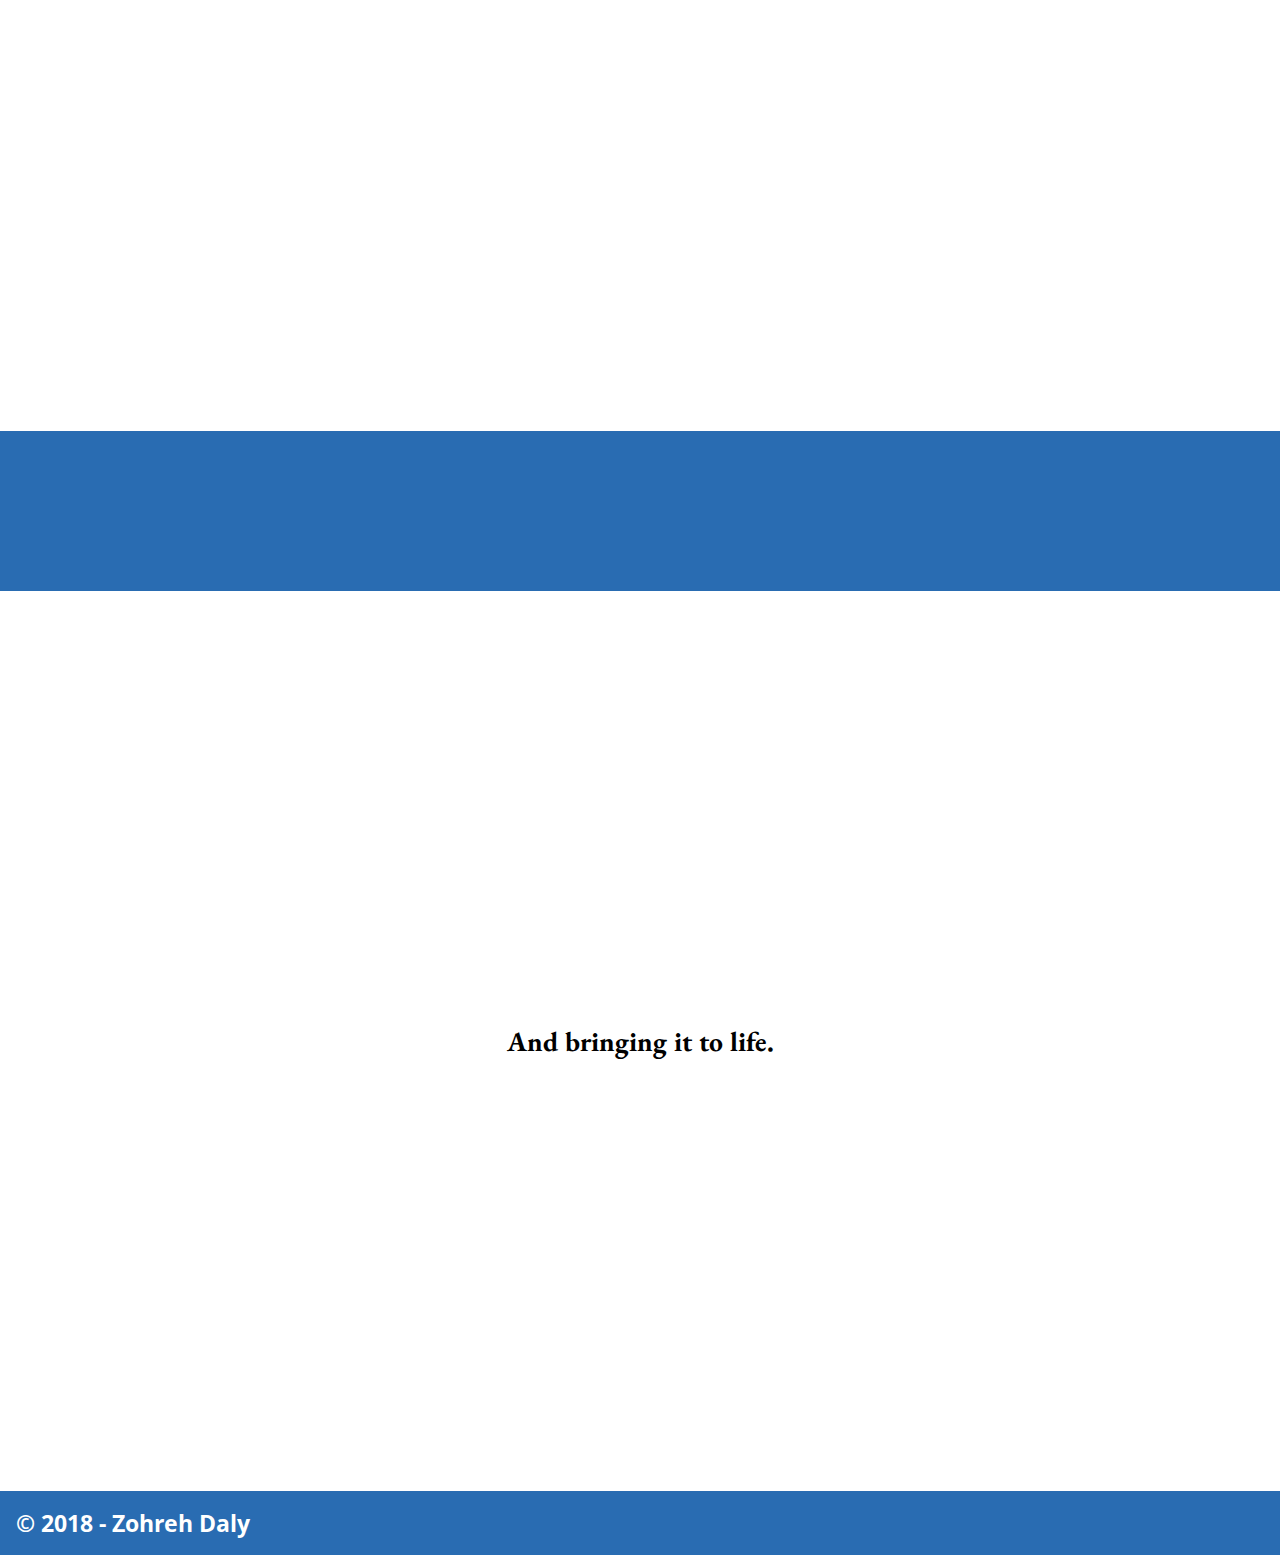
==== commit 3020589d: "Add files via upload" ====
--- a/index.html
+++ b/index.html
@@ -7,12 +7,6 @@
 		<link rel="stylesheet" href="stylesheet.css" type="text/css">
 		<link href="https://fonts.googleapis.com/css?family=Open+Sans:400,600,700" rel="stylesheet">
 		<link href="https://fonts.googleapis.com/css?family=EB+Garamond:400,400i" rel="stylesheet">
-		<link rel="icon" type="image/png" sizes="32x32" href="/favicon-32x32.png">
-		<link rel="icon" type="image/png" sizes="16x16" href="/favicon-16x16.png">
-		<link rel="manifest" href="/site.webmanifest">
-		<link rel="mask-icon" href="/safari-pinned-tab.svg" color="#5bbad5">
-		<meta name="msapplication-TileColor" content="#da532c">
-		<meta name="theme-color" content="#ffffff">
 	</head>
 	
 	<body>
@@ -36,7 +30,7 @@
 					<h1 class="hello"><span class="letter-transC">H</span><span class="letter-transA">E</span><span class="letter-transB">L</span><span class="letter-transC">L</span><span class="letter-transB">O</span></h1>
 					<h5 class="tagline">My name is Zohreh.  I am an illustrator.</h5>
 				</div>	
-				
+
 				<div class="prompt">
 					<img src="images/arrow.png" class="prompt-image">
 				</div>
--- a/stylesheet.css
+++ b/stylesheet.css
@@ -11,6 +11,13 @@
 	padding-left: 1rem;
 	padding-right: 1rem;
 }
+
+figure {
+	max-width: 40em;
+	margin: auto;
+	margin-left, margin-right: 3rem;
+}
+
 section {
     border-bottom: 5px solid var(--color-primary-cool);
 	padding-bottom: 3rem;
@@ -149,6 +156,10 @@
 	font-style: none;
 }
 
+label {
+	color: var(--color-gray);
+}
+
 li {
 	color: var(--color-gray);
 	font-family: var(--secondary-font);
@@ -483,7 +494,7 @@
 }
 
 button:active {
-	box-shadow: inset 0 0 0 3px var(--color-primary-cool);
+	box-shadow: inset 0 0 0 3px var(--color-primary-cool) !important;
 }
 
 button:focus {
@@ -495,6 +506,10 @@
 	background-color: var(--color-white);
 	color: var(--color-primary-cool) !important;
 	font-weight: 600;
+}
+
+.button-wrapper {
+	margin-bottom: 4rem;
 }
 
 .focus {
@@ -583,6 +598,11 @@
 	text-transform: uppercase;
 }
 
+.last-child {				/* I understand that this is bad form.  But I cannot get the "section:last-child' to work.  This is my work-around. */
+	padding-bottom: 0;
+	border-bottom: none !important;
+}
+
 .primary-background {
 	background-color: var(--color-primary-cool);
 	padding-top: 7rem;
@@ -615,6 +635,10 @@
 
 .resume-location {
 	font-style: italic;
+}
+
+.resume-section {
+	padding-bottom: 2rem;
 }
 
 .resume-tagline {
@@ -684,41 +708,22 @@
 	padding: .5rem;
 	margin-bottom: 2rem;
 	cursor: pointer;
-}
-
-input: hover {
+	height: 5rem;
+}
+
+input:hover, textarea:hover {
 	box-shadow: 0 0 0 5px var(--color-primary-cool);
 	transition: transform .2s;
 
 }
 
-textarea: hover {
-	box-shadow: 0 0 0 5px var(--color-primary-cool);
-	transition: transform .2s; 
-}
-
-input: action {
+input:action, textarea:action {
 	box-shadow: 0 0 0 5px var(--color-primary-cool);
 	transition: transform .2s;
-
-}
-
-textarea: action {
-	box-shadow: 0 0 0 5px var(--color-primary-cool);
-	transition: transform .2s; 
-}
-
-input: focus {
+}
+
+input:focus, textarea:focus {
 	box-shadow: 0 0 0 5px var(--color-primary-cool); 
-}
-
-textarea: focus {
-	box-shadow: 0 0 0 5px var(--color-primary-cool); 
-}
-
-
-textarea {
-	height: 5rem;
 }
 
 label {
@@ -773,6 +778,10 @@
     align-self: bottom;
 }
 
+.card-text-example {
+    text-align: left;
+}
+
 .card-text-subscript {
 	font-size: var(--font-size-med);
 	text-transform: none;
@@ -847,8 +856,8 @@
 	}
 
 	.card:hover {
-    	box-shadow: 0px 0px 38px 2px rgba(0,0,0,0.75);
-    	transform: scale(2);
+    	box-shadow: 0px 0px 20px 2px rgba(0,0,0,0.5);
+    	transform: scale(1.3);
     	transition: transform .2s;
 	}
 
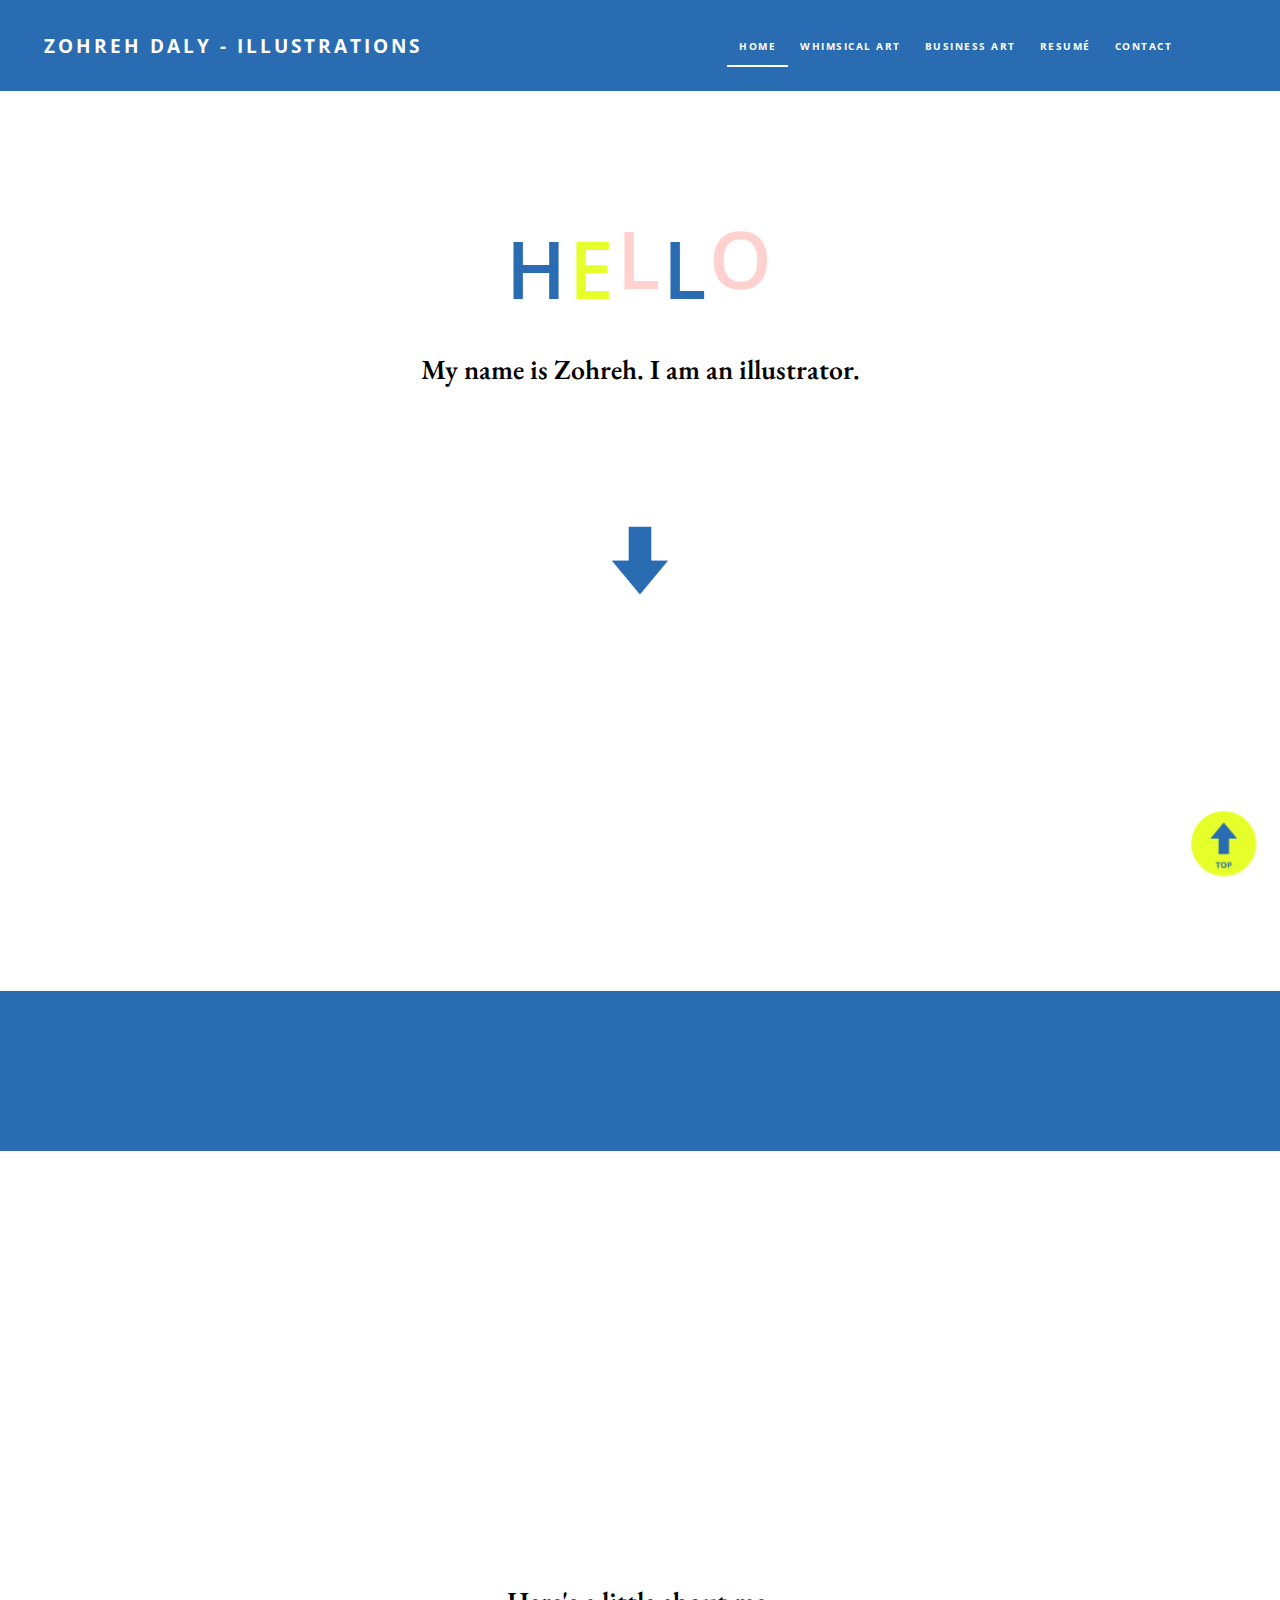
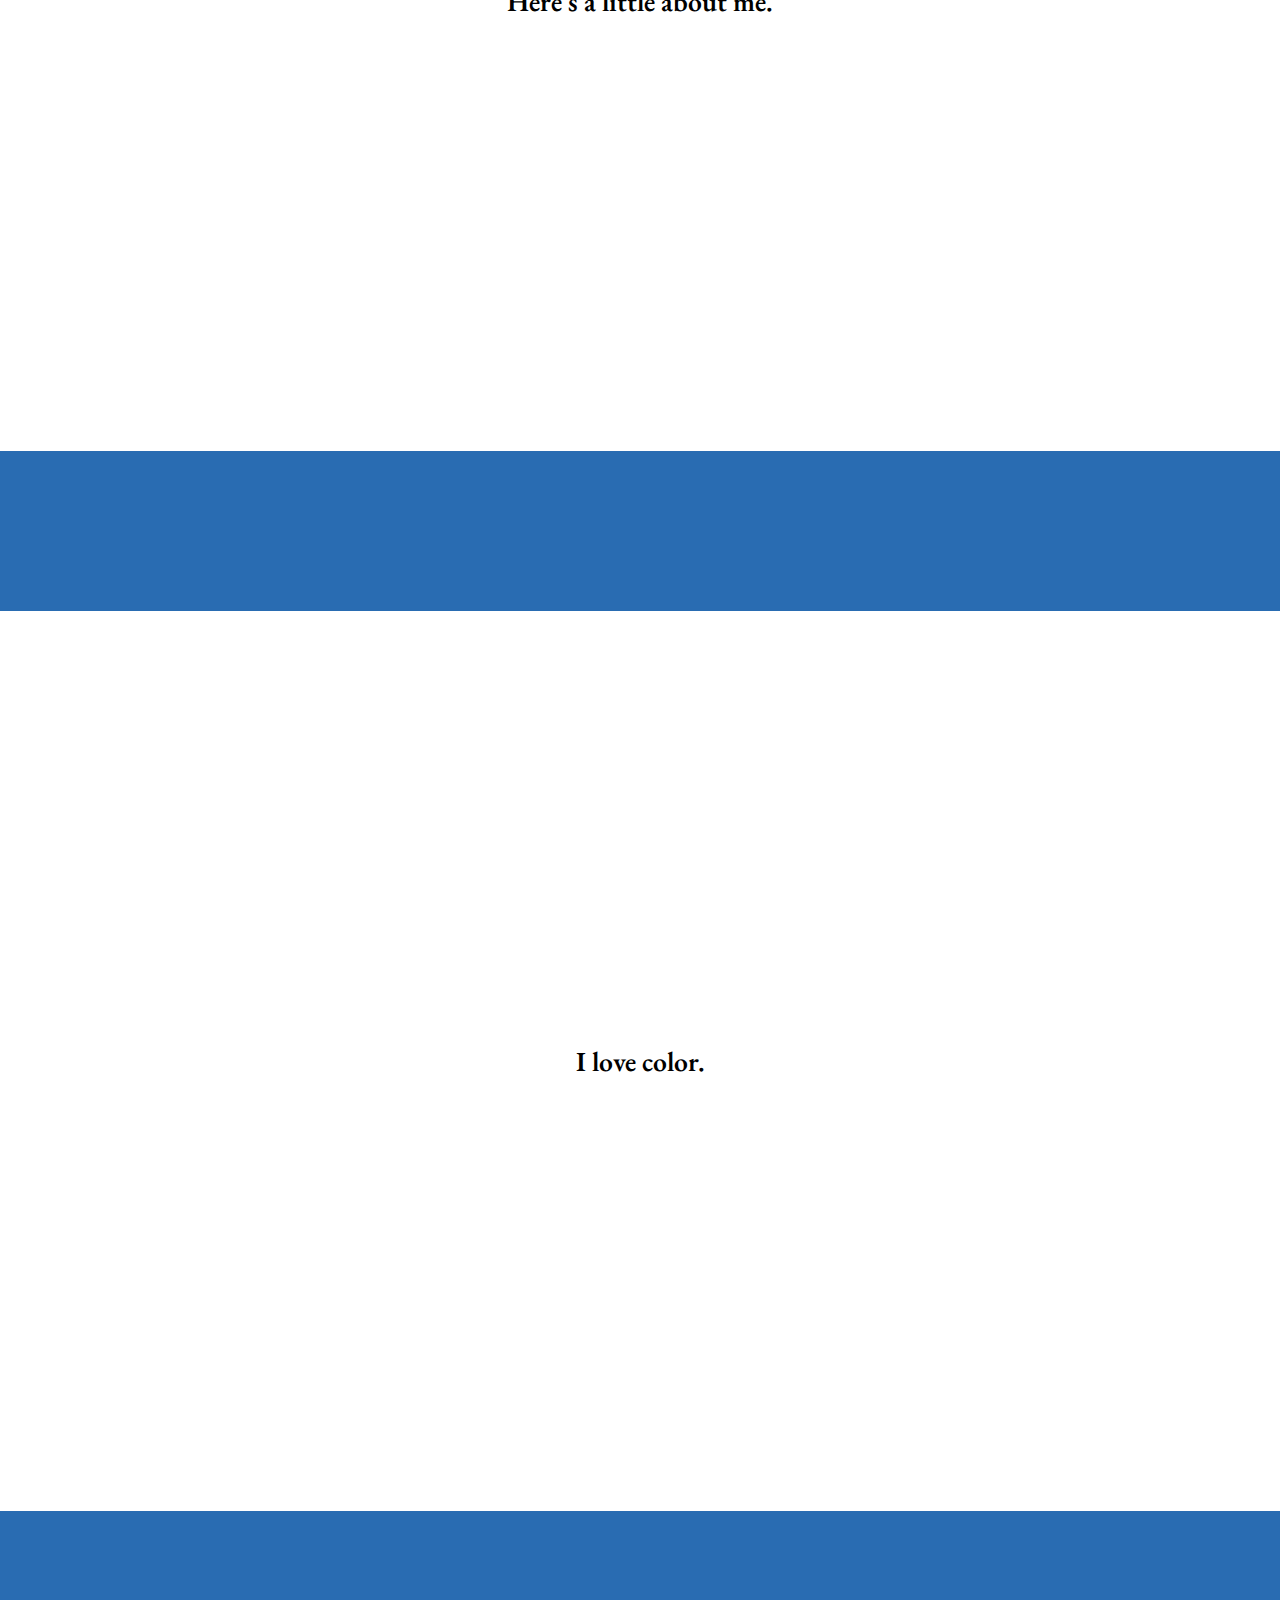
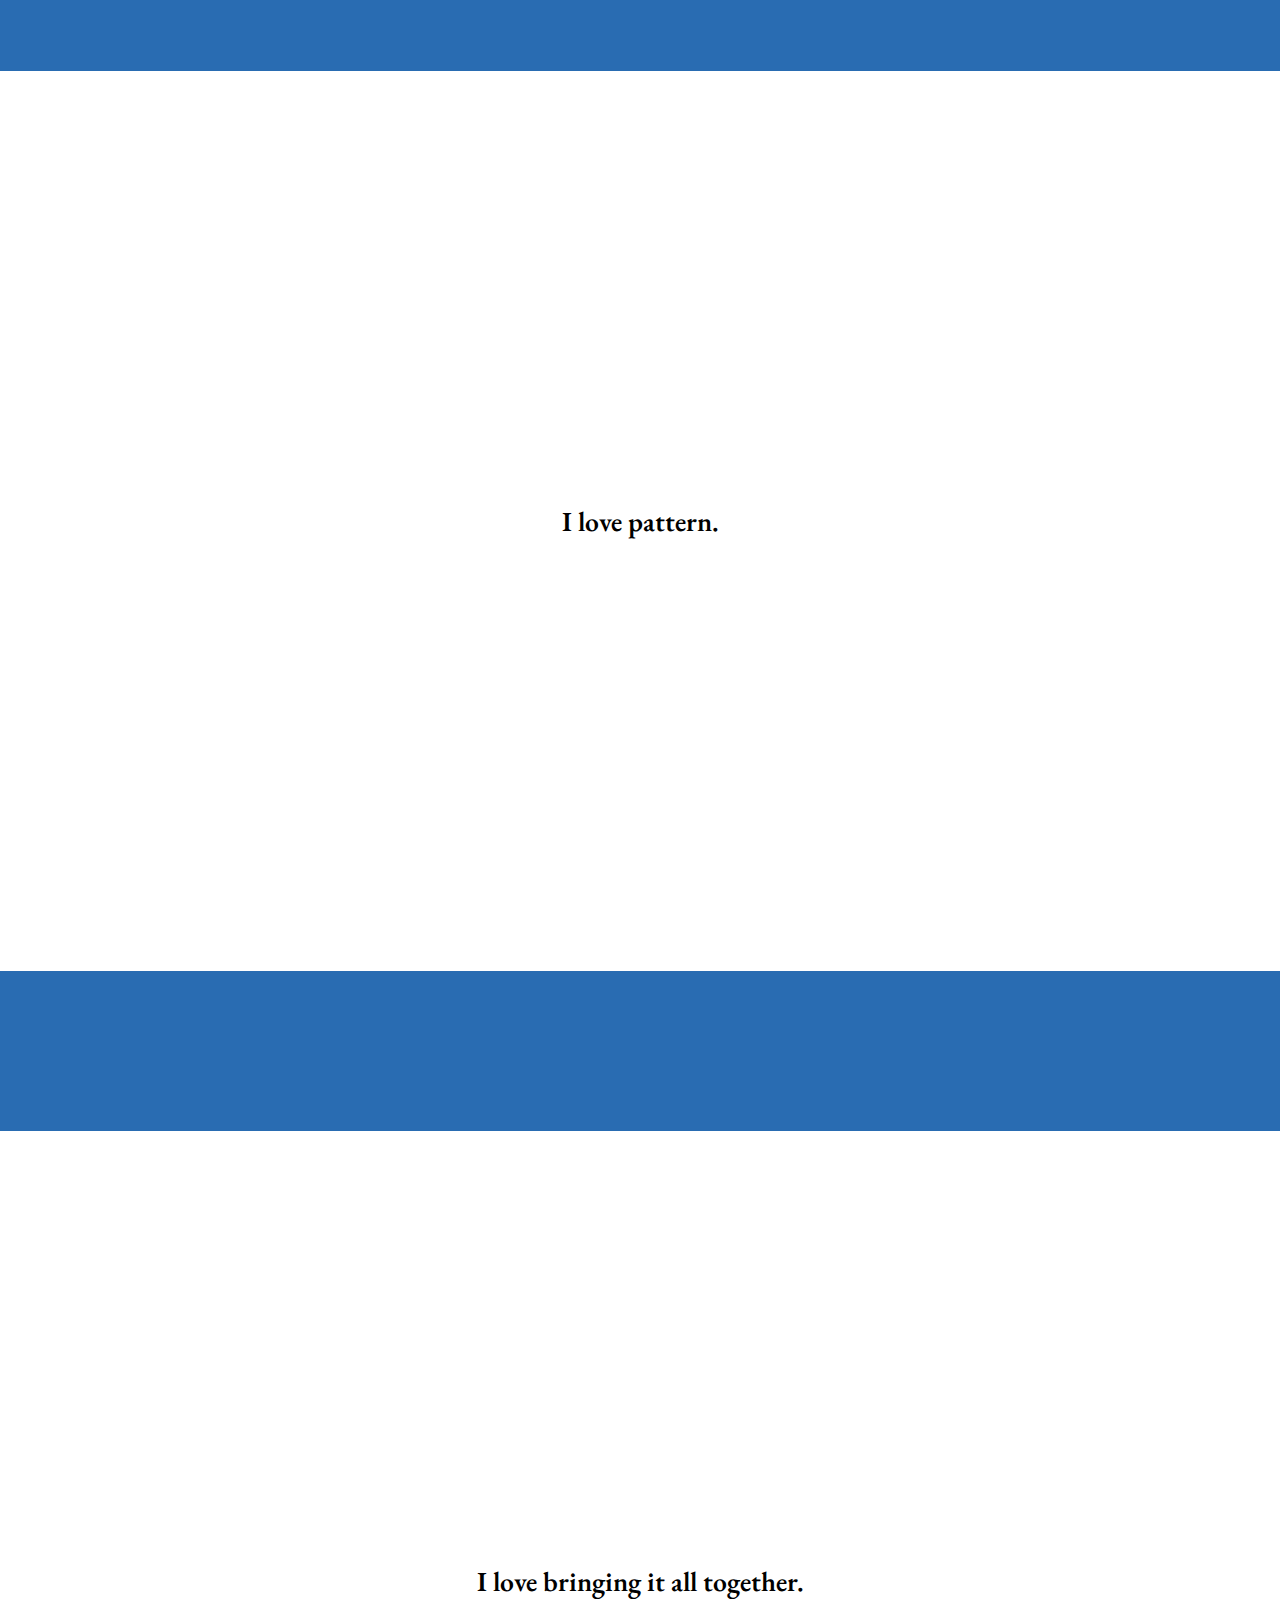
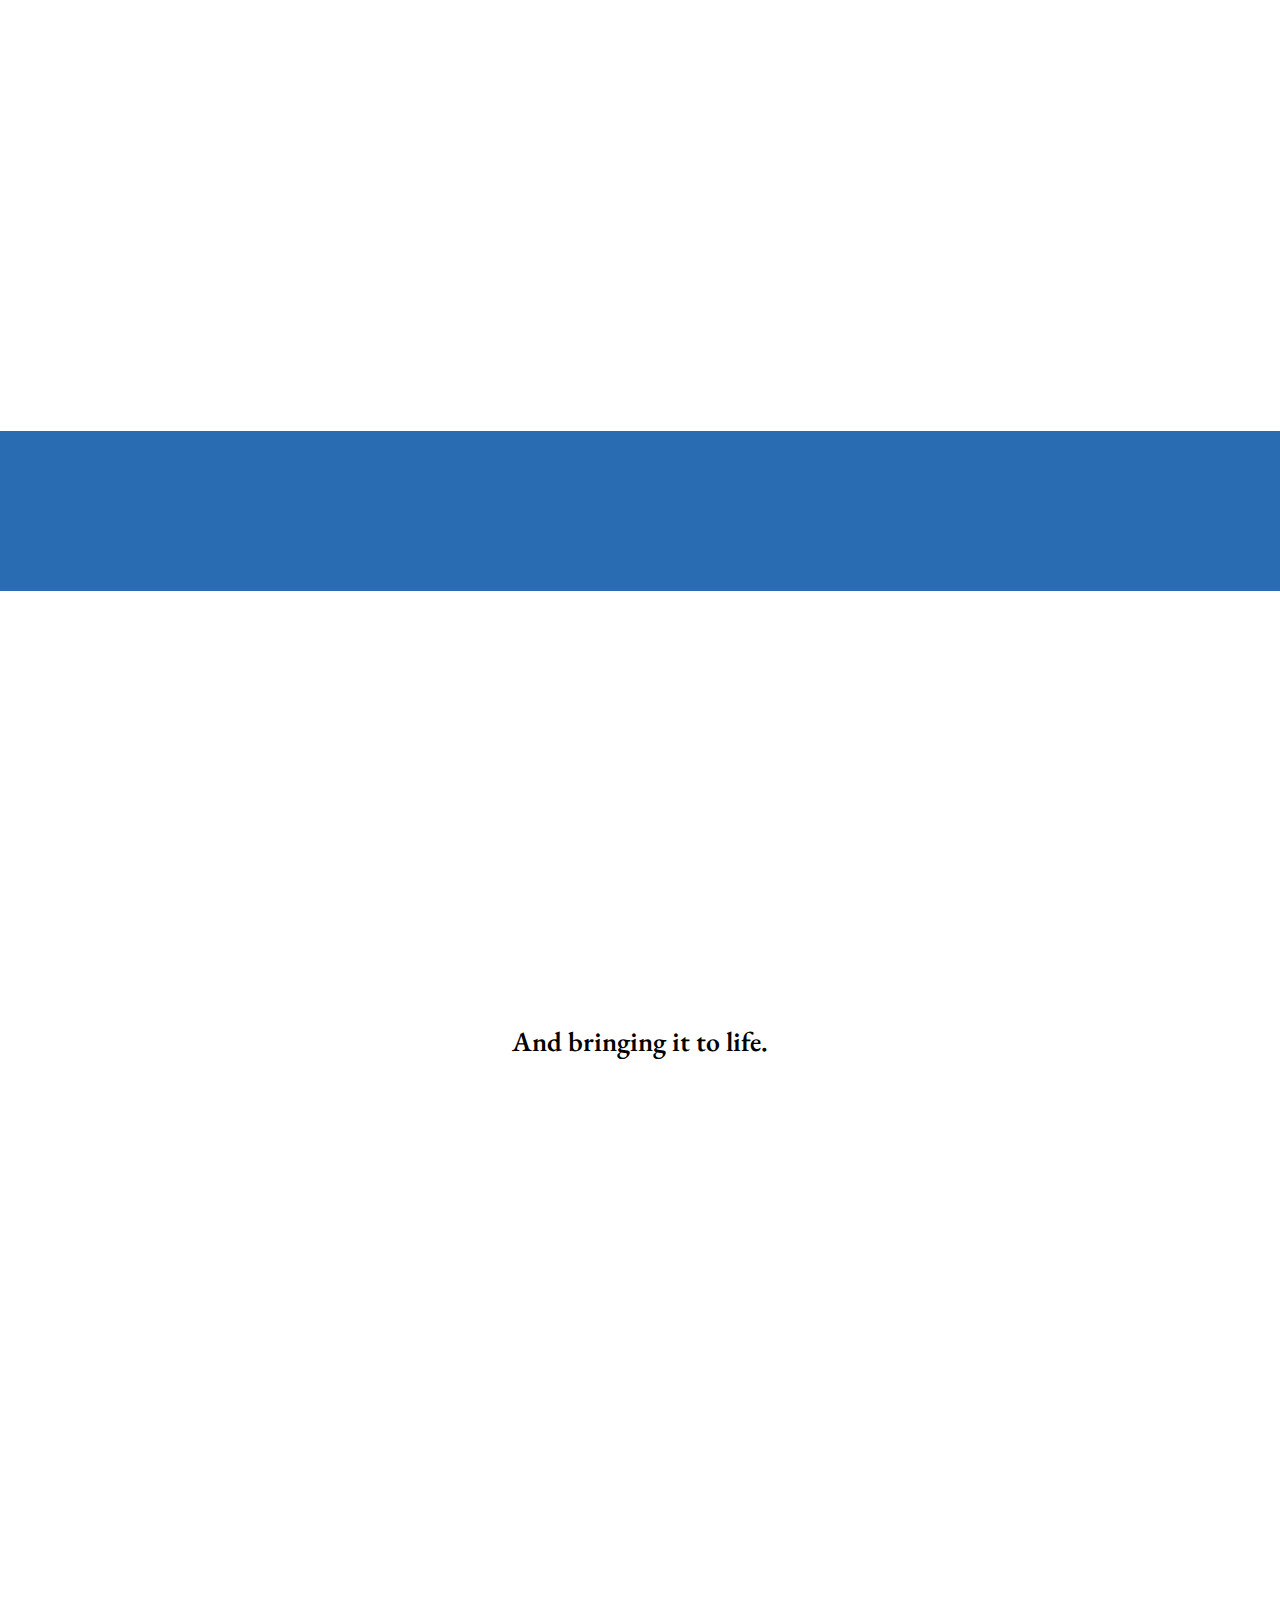
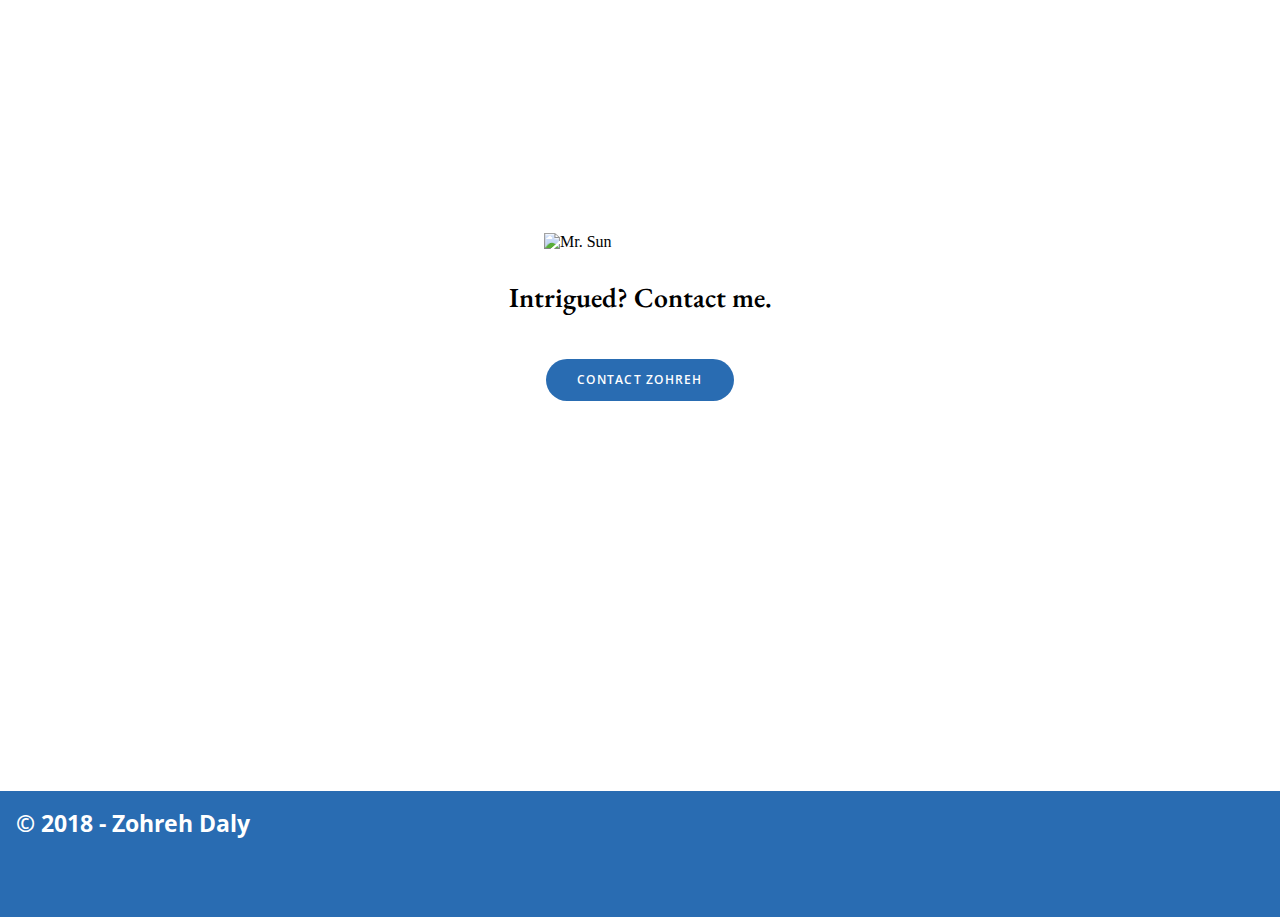
==== commit 9decede4: "Add files via upload" ====
--- a/index.html
+++ b/index.html
@@ -1,5 +1,5 @@
 <!DOCTYPE html>
-<html>
+<html lang="en">
 	<head>
 		<meta charset="UTF-8">
 		<meta name="viewport" content="width=device-width,initial-scale=1">
@@ -28,39 +28,50 @@
 			<div class="greeting">
 				<div class="meta-hello">
 					<h1 class="hello"><span class="letter-transC">H</span><span class="letter-transA">E</span><span class="letter-transB">L</span><span class="letter-transC">L</span><span class="letter-transB">O</span></h1>
-					<h5 class="tagline">My name is Zohreh.  I am an illustrator.</h5>
+					<p class="tagline">My name is Zohreh.  I am an illustrator.</p>
 				</div>	
 
 				<div class="prompt">
-					<img src="images/arrow.png" class="prompt-image">
+					<img src="images/arrow.png" class="prompt-image" alt="arrow down">
 				</div>
 			</div>
 
 			<div class="greeting greeting-alpha">
-				<h5 class="tagline">Here's a little about me.</h5>
+				<p class="tagline">Here's a little about me.</p>
 			</div>
 
 			<div class="greeting greeting-beta">
-				<h5 class="tagline">I love color.</h5>
+				<p class="tagline">I love color.</p>
 			</div>
 
 			<div class="greeting greeting-gamma">
-				<h5 class="tagline">I love pattern.</h5>
+				<p class="tagline">I love pattern.</p>
 			</div>
 
 			<div class="greeting greeting-delta">
-				<h5 class="tagline">I love bringing it all together.</h5>
+				<p class="tagline">I love bringing it all together.</p>
 			</div>
 
 			<div class="greeting greeting-epsilon">
-				<h5 class="tagline">And bringing it to life.</h5>
+				<p class="tagline">And bringing it to life.</p>
+			</div>
+
+			<div class="greeting greeting-epsilon">
+				<img src="images/sun.png" class="contact-image" alt="Mr. Sun">
+				<p class="tagline">Intrigued?  Contact me.</p>
+				<a href="contact.html"><button type="submit" class="button-wrapper">contact zohreh</button></a>
 			</div>
 			
-			<a href="#page-nav"><img src="images/top.png" class="reset-page"></a>
+			<a href="#page-nav"><img src="images/top.png" class="reset-page" alt="arrow to top"></a>
 		</main>
 
 		<footer>
 			<h4 class="footer-text"> &copy; 2018 - Zohreh Daly</h4>
+
+			<nav class="footer-nav">
+				<li><a href="https://www.linkedin.com/in/zohreh-daly-8b7250159/">LinkedIn</a></li>
+				<li><a href="https://www.zdalydesigns.com">My UX Site</a>
+			</nav>
 		</footer>
 	</body>
 </html>
--- a/stylesheet.css
+++ b/stylesheet.css
@@ -5,11 +5,6 @@
  */
 body, html, main {
 	margin: 0;
-}
-
-main {
-	padding-left: 1rem;
-	padding-right: 1rem;
 }
 
 figure {
@@ -18,12 +13,17 @@
 	margin-left, margin-right: 3rem;
 }
 
+main {
+	padding-left: 1rem;
+	padding-right: 1rem;
+}
+
 section {
     border-bottom: 5px solid var(--color-primary-cool);
 	padding-bottom: 3rem;
 }
 
-section:last-child {
+section:last-child {								/* DOESN'T SEEM TO BE WORKING */
   	border-bottom: none;
 }
 
@@ -140,7 +140,7 @@
 	color: var(--color-accent-dark);
 }
 
-/* no hover state */
+/* no hover state for links in text */
 
 a:action {
 	background-color: var(--color-primary-electric);
@@ -173,10 +173,6 @@
 }
 .active-link {
 	color: var(--color-primary-cool);
-}
-
-.visited-link {
-	color: var(--color-accent-dark);
 }
 
 .hello {
@@ -237,9 +233,16 @@
     width: 20vw;
 }
 
-.squishy {
+.squishy {								/* I honestly can't remember where I put squishy!  And I know it's wrong because it describes what it does but I am scared to delete him.  He is now my mascot. */
 	letter-spacing: -.5em;
 }
+
+
+.visited-link {
+	color: var(--color-accent-dark);
+}
+
+
 
 @media( min-width: 900px ) {
 	.prompt-image {
@@ -247,6 +250,10 @@
 		width: 10vw;
 	}
 }
+
+
+
+
 /*
 ============================================
 HEADER COMPONENT
@@ -267,20 +274,20 @@
 	text-transform: uppercase;
 }
 
+.nav-current {
+	text-decoration: underline;
+}
+
+.nav-link {
+	font-size: 15px;
+	font-weight: 700;
+	letter-spacing: .15em;
+}
+
 .nav-listings {
 	align-items: center;
 	display: flex;
 	flex-direction: column;
-}
-
-.nav-link {
-	font-size: 15px;
-	font-weight: 700;
-	letter-spacing: .15em;
-}
-
-.nav-current {
-	text-decoration: underline;
 }
 
 .page-nav {
@@ -334,6 +341,7 @@
 .tagline {
 	font-family: var(--secondary-font);
 	font-size: var(--font-size-xl);
+	font-weight: 600;
 	max-width: 80vw;
 	text-align: center;
 }
@@ -344,17 +352,17 @@
 }
 
 
-
 @media( min-width: 900px ) {
 	
+	.nav-link {
+		font-size: 10px;
+	
+	}
+
 	.nav-listings {
   		flex-direction: row;
   	}
-
-  	.nav-link {
-		font-size: 10px;
-	
-	}
+  	
 	.page-nav {
 	    display: flex;
 	    flex-direction: row;
@@ -368,7 +376,6 @@
   		text-decoration: none;
   	}
 
-  	
 	.logo {
 		font-size: var(--font-size-med);
 		font-weight: 700;
@@ -381,6 +388,9 @@
 
 }
 
+
+
+
 /*
 ============================================
 FOOTER COMPONENT
@@ -388,25 +398,54 @@
  */
 
 footer {
+  	width: 100vw;
     background: var(--color-primary-cool);
-    background-size: cover;
-    margin: 0;
+}
+
+.footer-contact {
+	bottom: 0;
+	position: absolute;
+ 	width: 100%;
+}
+
+.footer-nav {
+	padding: 1rem;
+}
+
+.footer-nav li {
+	color: var(--color-white);
+	font-family: var(--primary-font);
+	font-size: var(--font-size-sm);
+	font-weight: 600;
+	letter-spacing: .25em;
+	list-style: none;
+	text-transform: uppercase;
+}
+
+.footer-nav a:visited {
+	color: var(--color-white) !important;
 }
 
 .footer-text{
     background: var(--color-primary-cool);
     color: var(--color-white);
-    padding: 1rem;
+    display: inline-block;
     margin: 0;
-}
+    padding-top: 1rem;
+    padding-left: 1rem;
+}
+
 
 .reset-page {
+	bottom: 1rem;
+	height: contain;
+	max-width: 5rem;
 	position: fixed;
 	right: 1rem;
-	bottom: 1rem;
-	max-width: 5rem;
-	height: contain;
-}
+}
+
+
+
 
 
 /*
@@ -422,24 +461,32 @@
 
 
 
+
+
+
 /*
 ===============================================
 IMAGES
 ===============================================
 */
 
+.accent-image {
+	display: block;
+	margin: auto;
+	max-width: 15rem;
+	z-index: -1;
+}
+
+.contact-image {
+	width: 15vw;
+	height: contain;
+}
+
 .mini-con {
 	height: contain;
 	max-width: 50px;
 }
 
-.accent-image {
-	max-width: 15rem;
-	display: block;
-	margin: auto;
-	z-index: -1;
-
-}
 
 .mini-logo {
 	margin: auto;
@@ -508,8 +555,8 @@
 	font-weight: 600;
 }
 
-.button-wrapper {
-	margin-bottom: 4rem;
+.button-wrapper {					/*I don't always want this margin on my buttons but when I do. . . . */
+	margin-bottom: 3rem;
 }
 
 .focus {
@@ -523,6 +570,10 @@
 	font-weight: 600;
 	transition: transform .2s;
 }
+
+
+
+
 /*
 ===============================================
 LAYOUT
@@ -599,26 +650,30 @@
 }
 
 .last-child {				/* I understand that this is bad form.  But I cannot get the "section:last-child' to work.  This is my work-around. */
+	border-bottom: none !important;
 	padding-bottom: 0;
-	border-bottom: none !important;
 }
 
 .primary-background {
 	background-color: var(--color-primary-cool);
+	color: var(--color-white);
+	font-size: var(--font-size-xxxl);
+	padding-bottom: 7rem;
 	padding-top: 7rem;
-	padding-bottom: 7rem;
-	font-size: var(--font-size-xxxl);
-	color: var(--color-white);
 }
 
 .primary-background-text {
-	max-width: 40em;
-	margin: auto;
-}
-.resume {
 	margin: auto;
 	max-width: 40em;
+}
+.resume {
 	color: var(--color-gray);
+	margin: auto;
+	max-width: 40em;
+}
+
+.resume-identify {
+	margin-bottom: 0;
 }
 
 .resume-header {
@@ -628,13 +683,18 @@
 	padding-bottom: 1rem;
 }
 
+.resume-heading {
+	margin-bottom: 0;
+	margin-top: 0;
+}
+
+.resume-location {
+	font-style: italic;
+}
+
 .resume-name {
 	display: block;
 	margin-bottom: 0;
-}
-
-.resume-location {
-	font-style: italic;
 }
 
 .resume-section {
@@ -647,18 +707,10 @@
 	padding: 0;
 }
 
-.resume-identify {
-	margin-bottom: 0;
-}
-
-.resume-heading {
-	margin-bottom: 0;
-	margin-top: 0;
-}
+
 
 @media (min-width: 900px) {
 	
-
 	.greeting-gamma {
 		background-position: left; 
 		background-repeat: repeat-y;
@@ -667,7 +719,6 @@
 
 	.greeting-delta {
 		background-size: cover;
-	  
 	}
 }
 
@@ -680,35 +731,22 @@
 
 form {
 	color: var(--color-gray);
-	width: 40em;
+	margin: auto;
 	max-width: 80vw;
-	margin: auto;
 	padding-bottom: 3rem;
 	padding-top: 2rem;
-
+	width: 40em;
 }
 
 input {
+	cursor: pointer;
 	display: block;
 	font-family: var(--secondary-font);
 	font-size: var(--font-size-med);
-	width: 90%;
+	margin-bottom: 2rem; 
 	outline: 2px solid var(--color-gray);
 	padding: .5rem;
-	margin-bottom: 2rem; 
-	cursor: pointer;
-}
-
-textarea {
-	display: block;
-	font-family: var(--secondary-font);
-	font-size: var(--font-size-med);
 	width: 90%;
-	outline: 2px solid var(--color-gray);
-	padding: .5rem;
-	margin-bottom: 2rem;
-	cursor: pointer;
-	height: 5rem;
 }
 
 input:hover, textarea:hover {
@@ -737,6 +775,18 @@
 
 }
 
+textarea {
+	cursor: pointer;
+	display: block;
+	font-family: var(--secondary-font);
+	font-size: var(--font-size-med);
+	height: 5rem;
+	margin-bottom: 2rem;
+	outline: 2px solid var(--color-gray);
+	padding: .5rem;
+	width: 90%;
+}
+
 .form-header {
 	margin: auto;
 	max-width: 40em;
@@ -744,6 +794,8 @@
 	justify-content: space-between;
 	padding-bottom: 1rem;
 }
+
+
 
 
 /*
@@ -763,19 +815,21 @@
 }
 
 .card-image {
+    object-fit: contain;
     width: 100%;
-    object-fit: contain;
-}
+}
+
+
 
 .card-text {
+	align-self: bottom;
 	color: var(--color-gray);
-	text-transform: uppercase;
+    font-weight: 600;
     letter-spacing: .15em;
+    object-position: bottom;
+    text-align: center;
     text-decoration: none;
-    text-align: center;
-    font-weight: 600;
-    object-position: bottom;
-    align-self: bottom;
+    text-transform: uppercase;
 }
 
 .card-text-example {
@@ -784,11 +838,10 @@
 
 .card-text-subscript {
 	font-size: var(--font-size-med);
+	font-style: italic;
+	font-weight: 500;
+	letter-spacing: 0;
 	text-transform: none;
-	font-style: italic;
-	letter-spacing: 0;
-	font-weight: 500;
-
 }
 
 .case-study {
@@ -797,72 +850,61 @@
 
 .multiple-images {
 	display: grid;
-	grid-template-columns: 1fr;
 	grid-column-gap: 5rem;
 	grid-row-gap: 7rem;
+	grid-template-columns: 1fr;
 	margin: 0 auto;
 	width: 100%;
 	}
 
-.solo-image, .diagram {
+.slides {
+	background-color: var(--color-white);
 	display: block;
 	margin: 0 auto;
 	width: 100%;
+}
+
+.solo-image, .diagram {
 	background-color: var(--color-white);
-	padding: 1rem;
-	
-}
-
-.slides {
 	display: block;
 	margin: 0 auto;
+	padding: 1rem;
 	width: 100%;
-	background-color: var(--color-white);
-}
-
-
+	
+}
 
 @media(min-width: 900px) {
-    .multiple-images {
+    .multiple-images, .solo-image, .diagram, .slides  {
   		width: 70vw;
     }
-
-    .solo-image, .diagram {
-    	width: 70vw;
-    }
-
-    .slides {
-		width: 70vw;
-	}
 }
 
 @media(min-width: 1200px) {
-    .multiple-images {
-		grid-template-columns: 1fr 1fr 1fr;
-    	width: 60vw;
-	}
-
-	.slides {
-		width: 20vw;
-	}
-
-	.solo-image {
-		width: 40vw;
-	}
-
-	.diagram {
-		width: 50vw;
-		padding: 5rem;
-	}
-
-	.card:hover {
+    .card:hover {
     	box-shadow: 0px 0px 20px 2px rgba(0,0,0,0.5);
     	transform: scale(1.3);
     	transition: transform .2s;
 	}
-
+	
 	.card:focus, .solo-image:focus {
 		box-shadow: 0 0 0 5px var(--color-primary-cool);
+	}
+
+	.diagram {
+		padding: 5rem;
+		width: 50vw;
+	}
+	.multiple-images {
+		grid-template-columns: 1fr 1fr 1fr;
+    	width: 60vw;
+	}
+
+	.slides {
+		width: 20vw;
+	}
+
+	.solo-image {
+		width: 40vw;
 	}
 }
 
@@ -905,13 +947,13 @@
 
 @keyframes text-pop-up-top {
   0% {
-            transform: translateY(0);
-            transform-origin: 50% 50%;
+    transform: translateY(0);
+    transform-origin: 50% 50%;
     text-shadow: none;
   }
   
   100% {
-            transform: translateY(-10px);
-            transform-origin: 50% 50%;
+    transform: translateY(-10px);
+    transform-origin: 50% 50%;
     }
 }
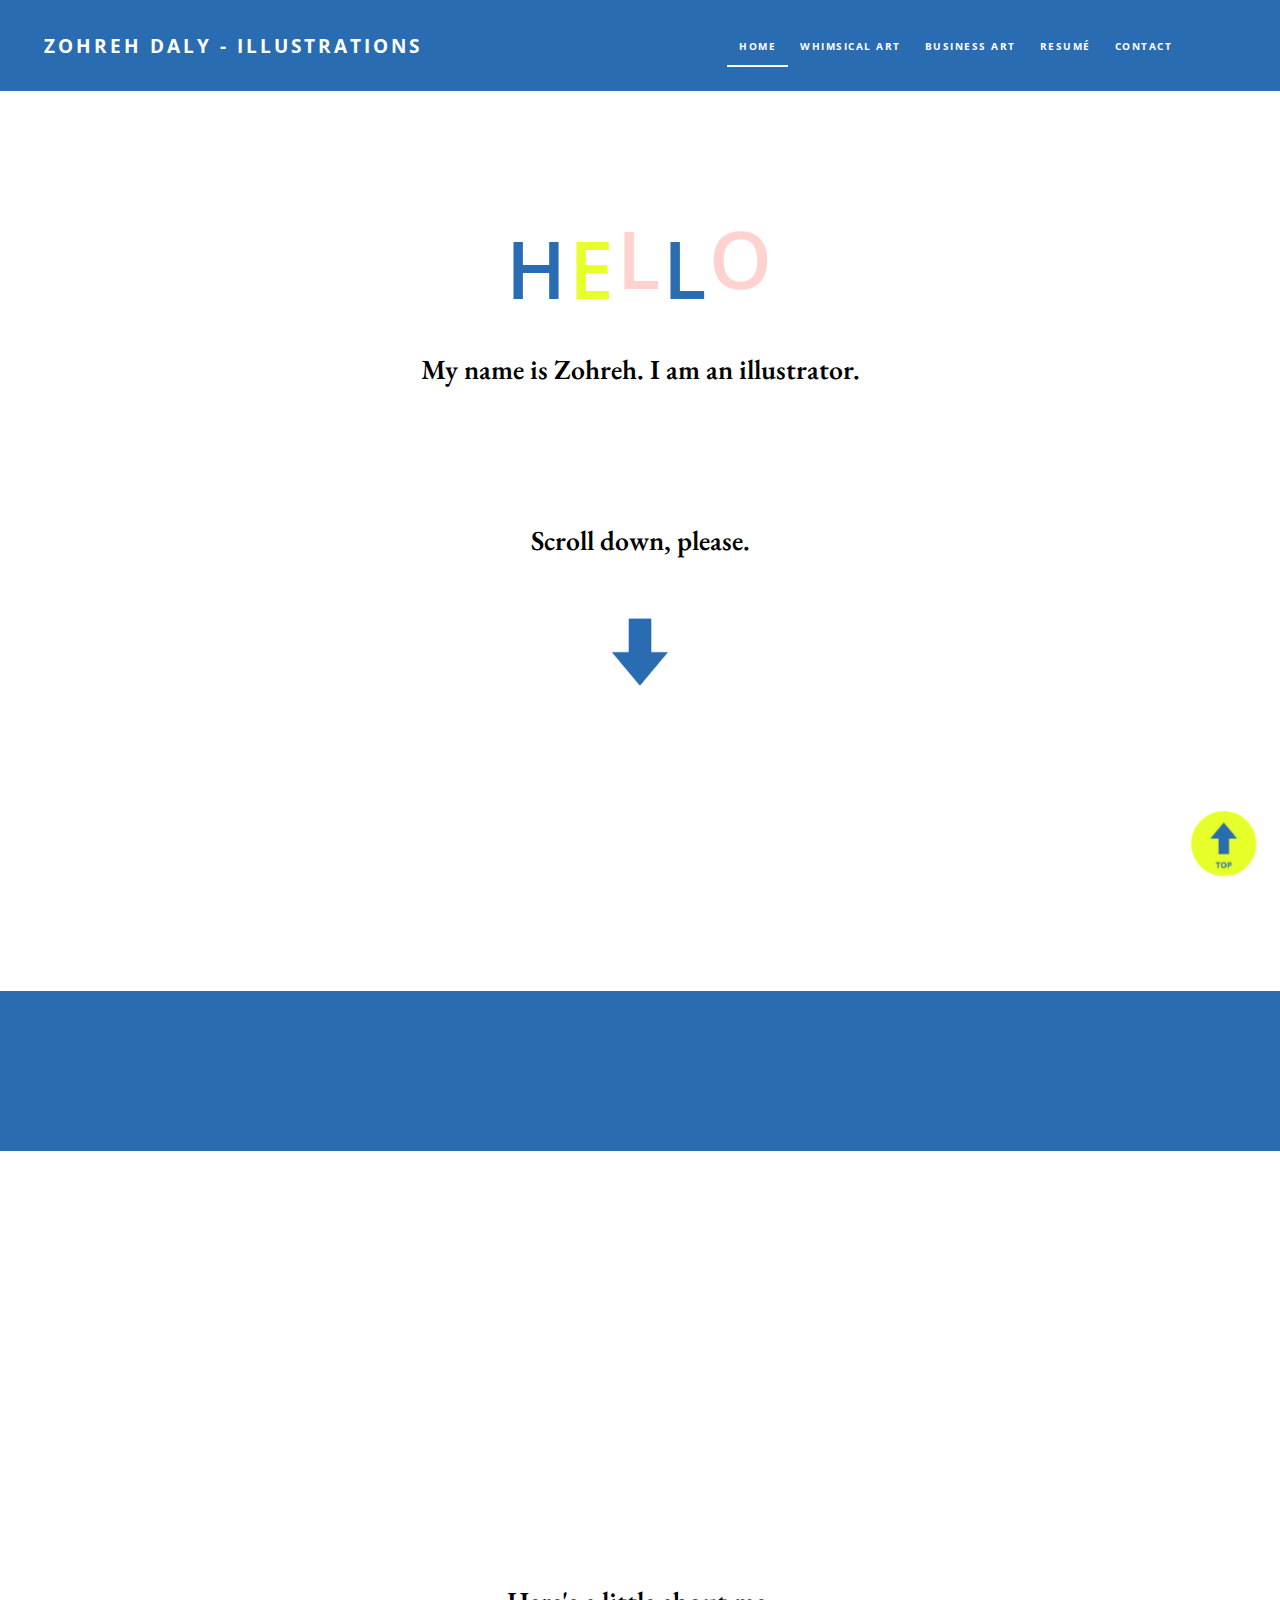
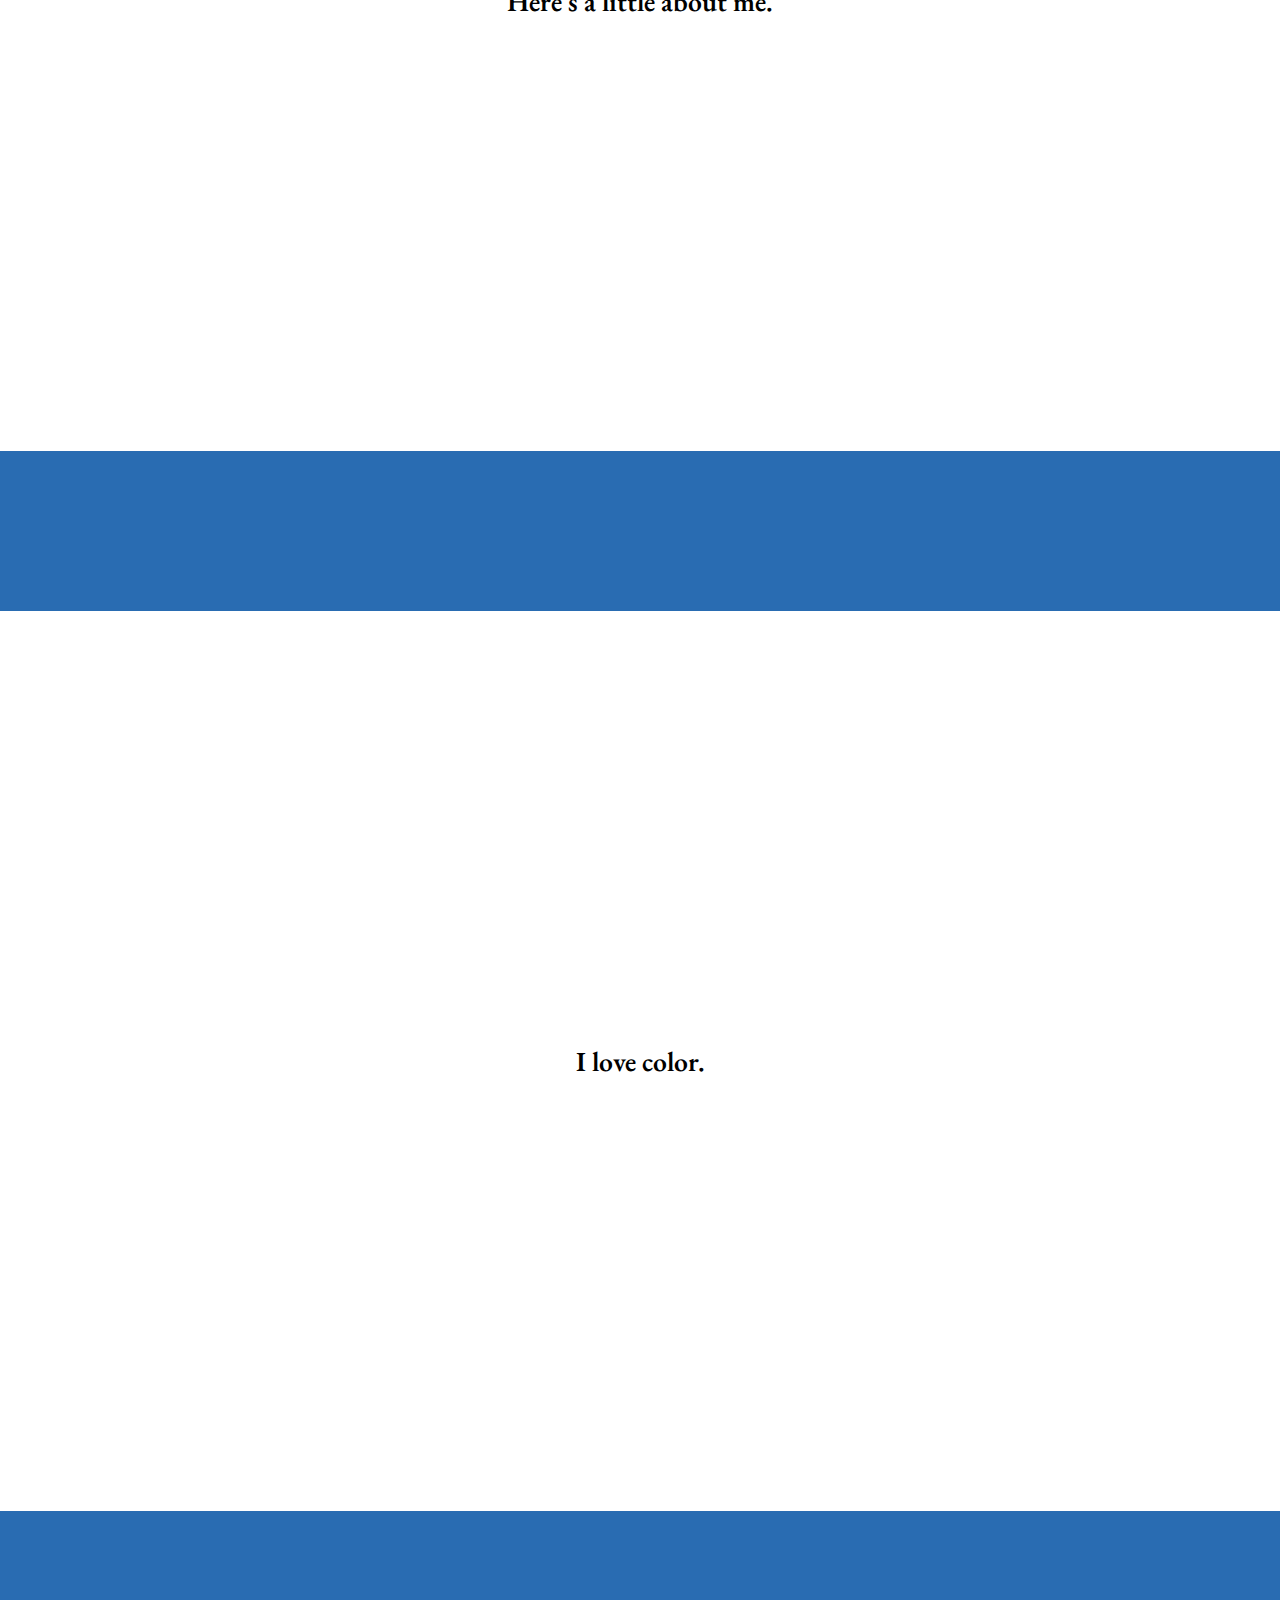
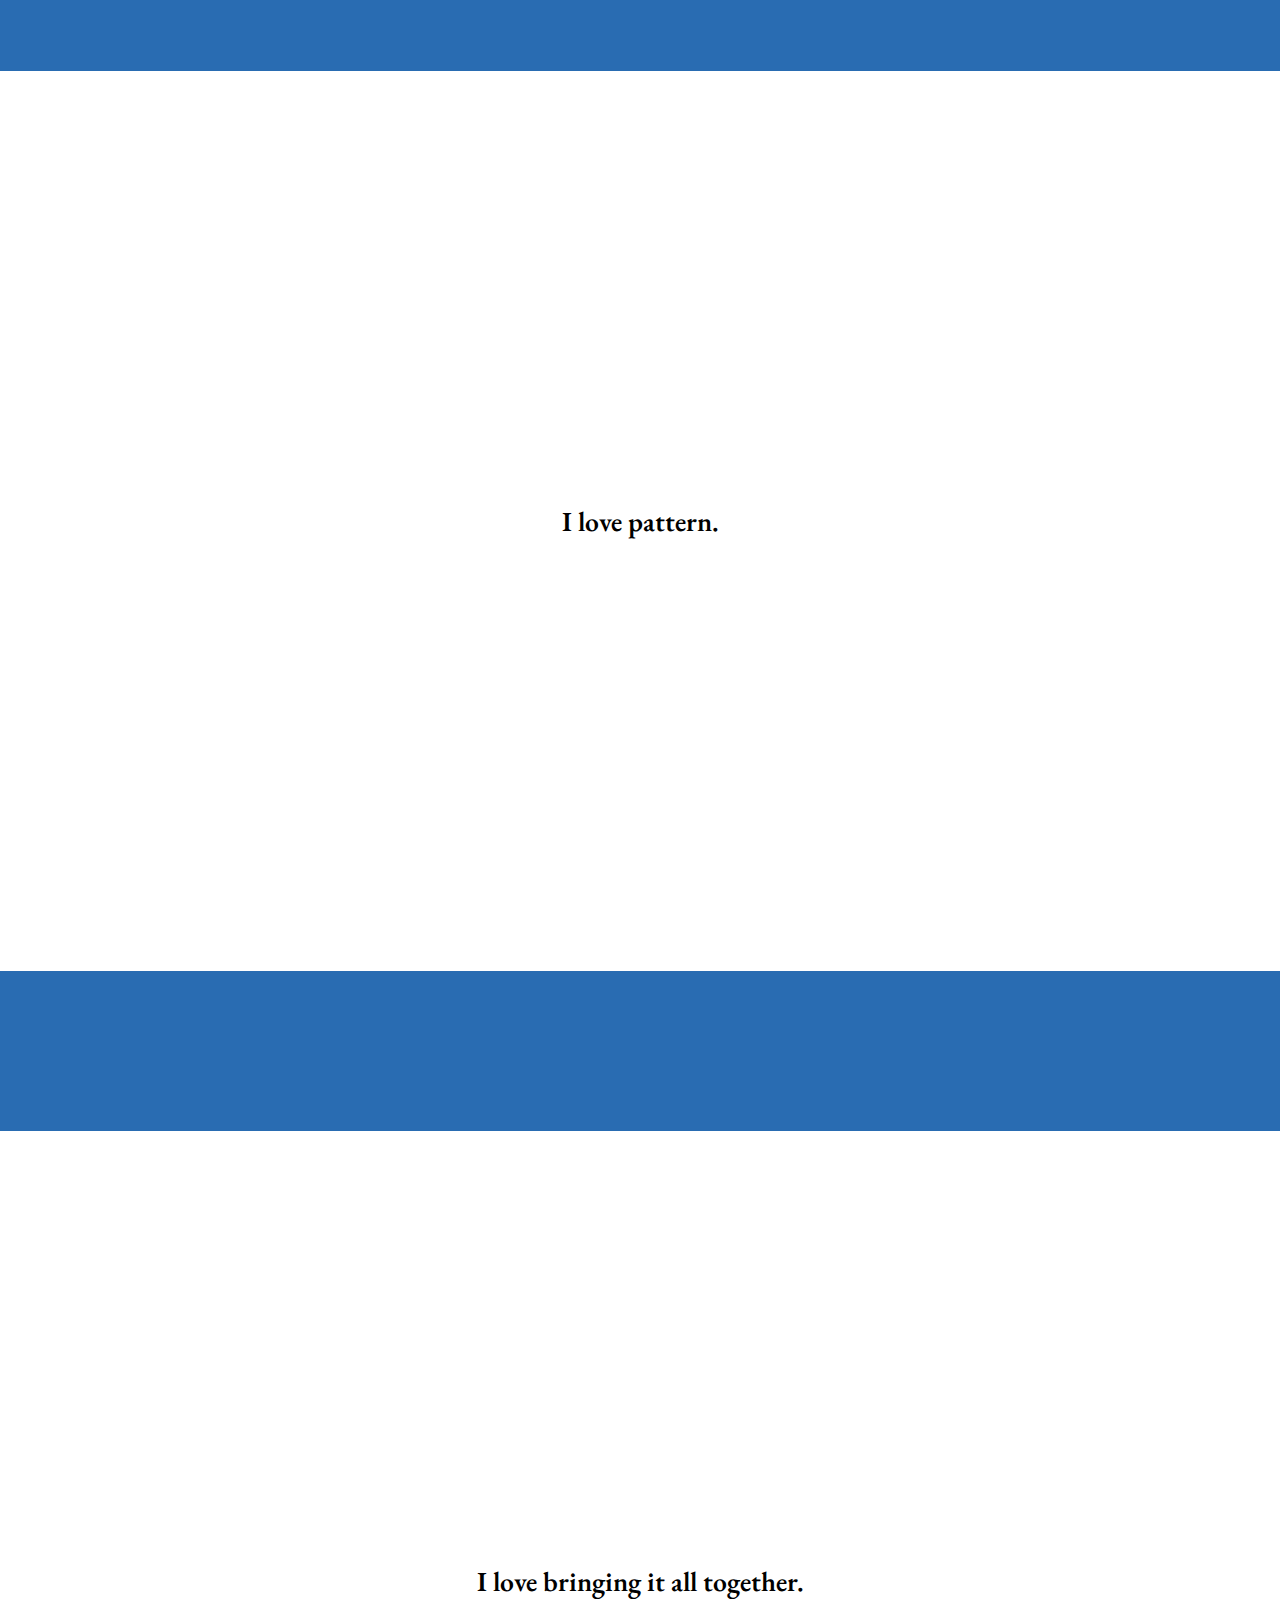
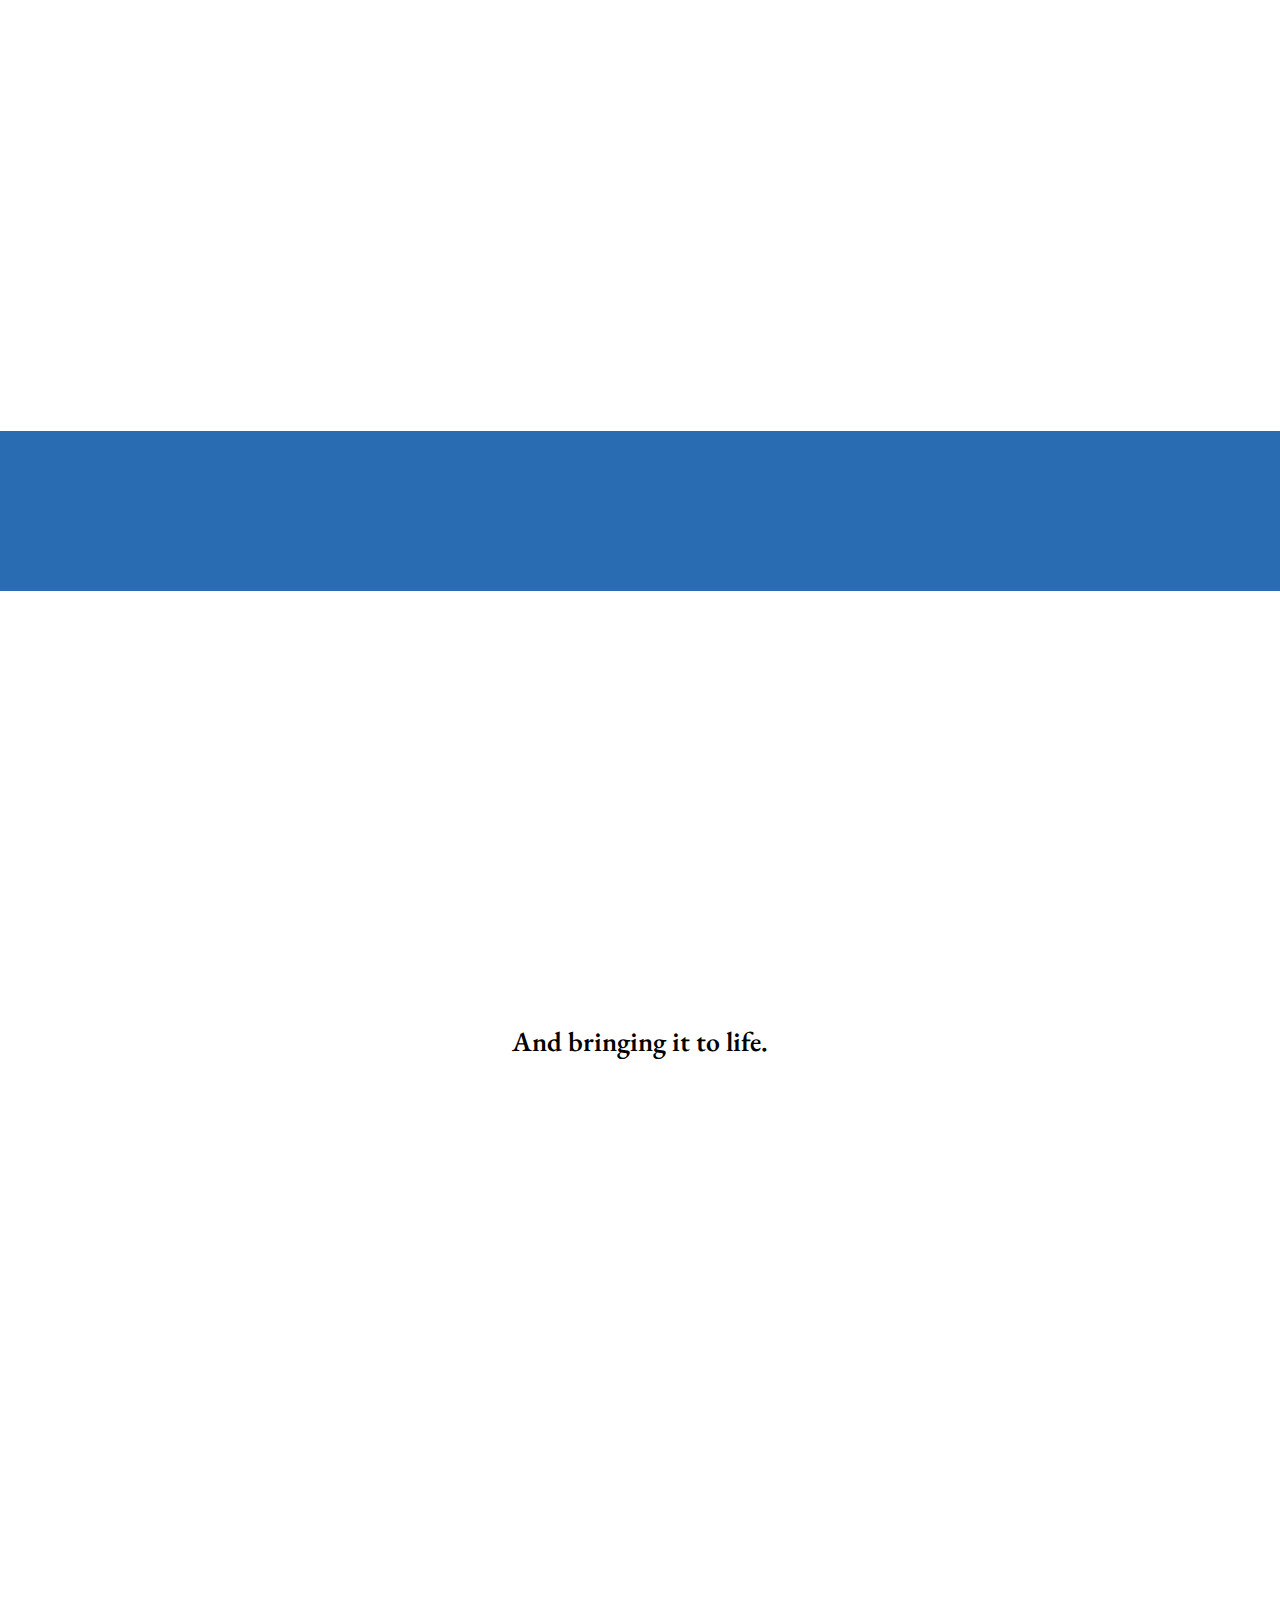
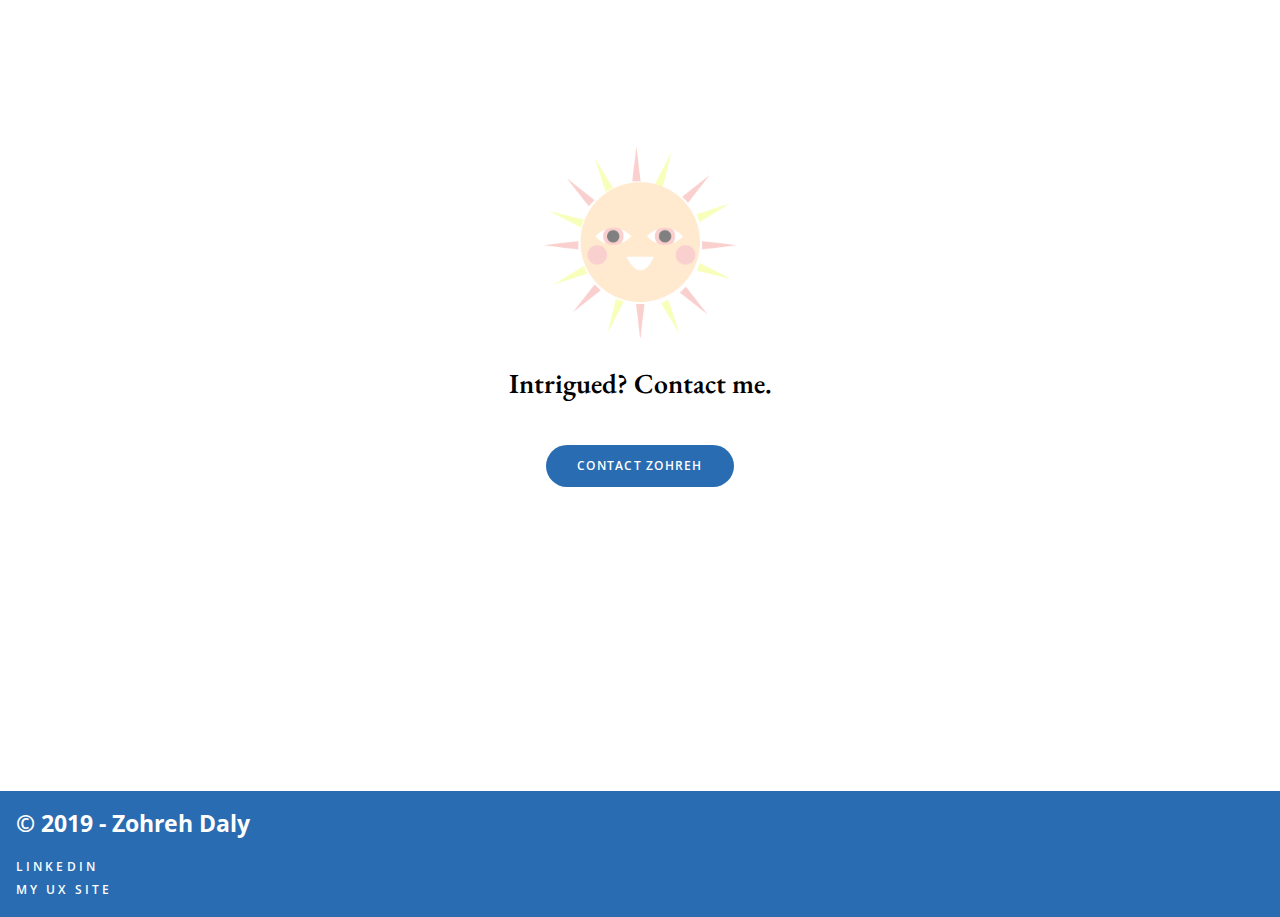
==== commit d141671d: "Add files via upload" ====
--- a/index.html
+++ b/index.html
@@ -32,6 +32,7 @@
 				</div>	
 
 				<div class="prompt">
+					<p class="tagline">Scroll down, please.</p>
 					<img src="images/arrow.png" class="prompt-image" alt="arrow down">
 				</div>
 			</div>
@@ -66,7 +67,7 @@
 		</main>
 
 		<footer>
-			<h4 class="footer-text"> &copy; 2018 - Zohreh Daly</h4>
+			<h4 class="footer-text"> &copy; 2019 - Zohreh Daly</h4>
 
 			<nav class="footer-nav">
 				<li><a href="https://www.linkedin.com/in/zohreh-daly-8b7250159/">LinkedIn</a></li>
--- a/stylesheet.css
+++ b/stylesheet.css
@@ -422,6 +422,10 @@
 	text-transform: uppercase;
 }
 
+.footer-nav a {
+	color: var(--color-white);
+}
+
 .footer-nav a:visited {
 	color: var(--color-white) !important;
 }
